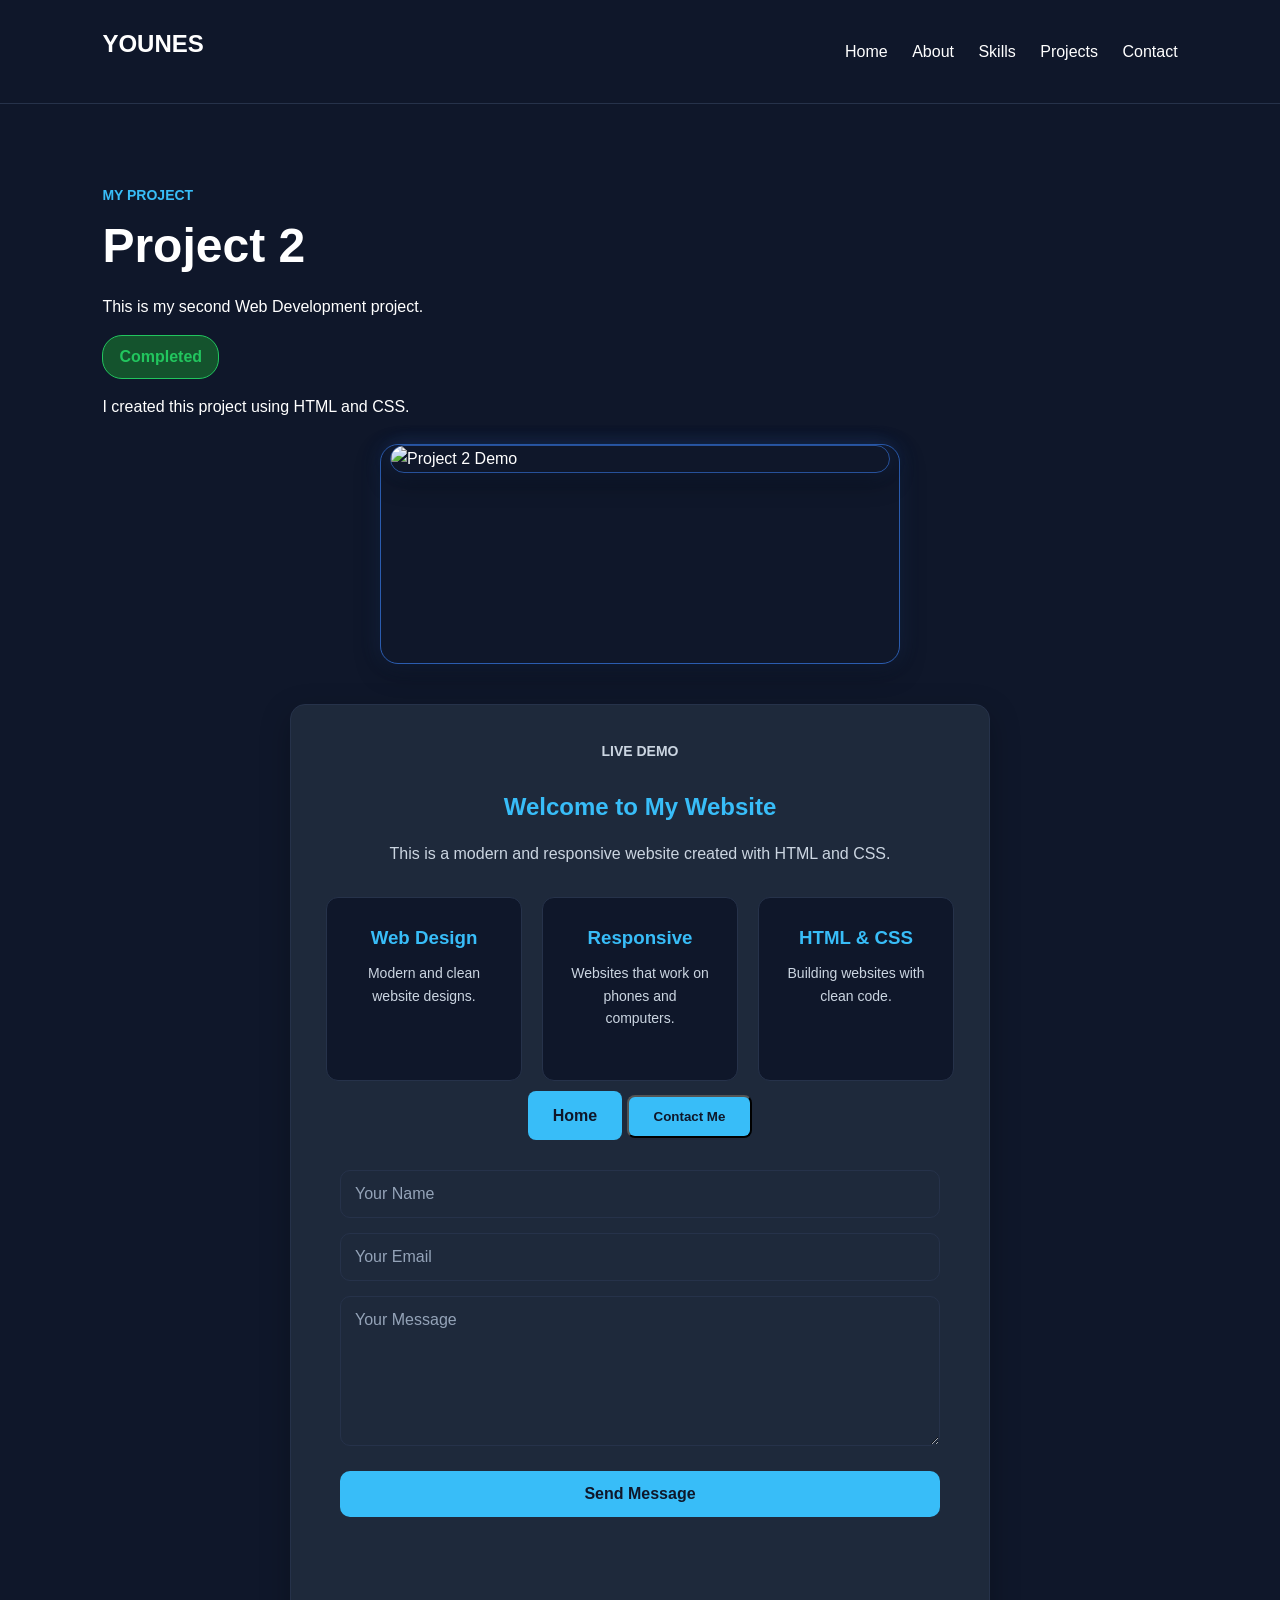
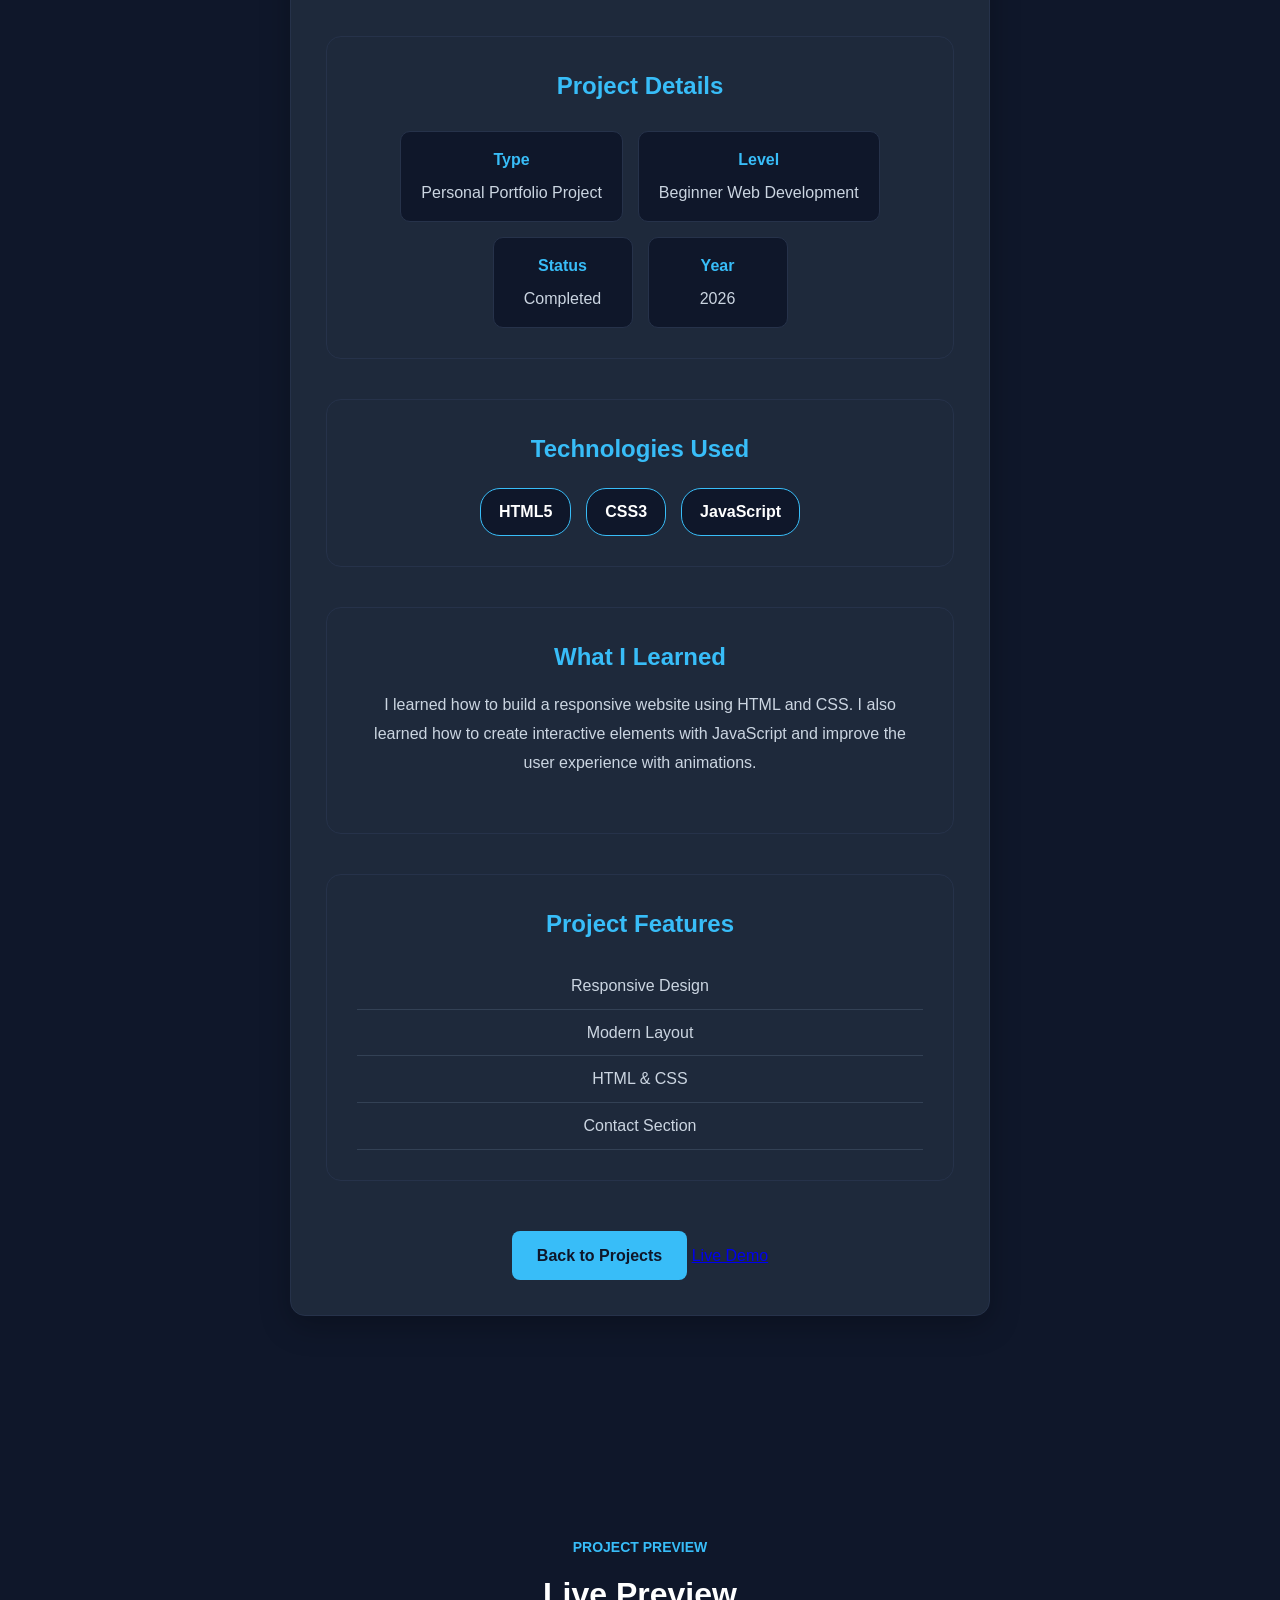
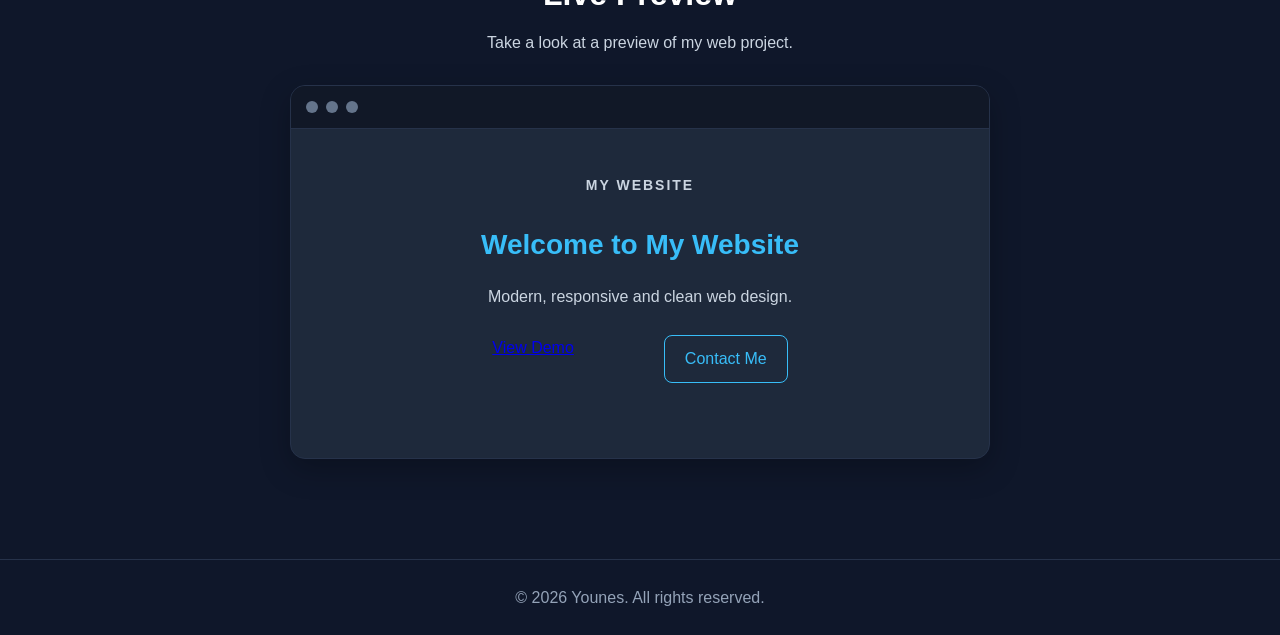
==== project2.html @ 26f0d4c4 "Improve portfolio design" ====
<!DOCTYPE html>
<html lang="en">

<head>

    <meta charset="UTF-8">

    <meta name="viewport" content="width=device-width, initial-scale=1.0">

    <title>Project 2 | Younes</title>

    <link rel="stylesheet" href="style.css">

    <script src="script.js"></script>

</head>

<body>

    <!-- Header -->
    <header>

        <nav>

            <h2>YOUNES</h2>

            <div>

                <a href="index.html">Home</a>

                <a href="index.html#about">About</a>

                <a href="index.html#skills">Skills</a>

                <a href="index.html#projects">Projects</a>

                <a href="index.html#contact">Contact</a>

            </div>

        </nav>

    </header>


    <!-- Project -->
    <section>

        <p class="small-title">MY PROJECT</p>

        <h1>Project 2</h1>

        <p>
            This is my second Web Development project.
        </p>
<div class="project-status">
  <span>Completed</span>
</div>
        <p>
            I created this project using HTML and CSS.
        </p>


        <!-- Project Image -->
        <div class="project-image">

<img src="images/project2.png" alt="Project 2 Demo" class="project-demo-image">

        </div>


        <!-- Live Demo -->
        <div class="demo-box" id="demo">

            <p class="small-title">LIVE DEMO</p>

            <h2>Welcome to My Website</h2>

            <p>
                This is a modern and responsive website
                created with HTML and CSS.
            </p>


            <!-- Demo Cards -->
            <div class="demo-cards">

                <div class="demo-card">

                    <h3>Web Design</h3>

                    <p>
                        Modern and clean website designs.
                    </p>

                </div>


                <div class="demo-card">

                    <h3>Responsive</h3>

                    <p>
                        Websites that work on phones and computers.
                    </p>

                </div>


                <div class="demo-card">

                    <h3>HTML & CSS</h3>

                    <p>
                        Building websites with clean code.
                    </p>

                </div>

            </div>


            <!-- Demo Buttons -->
            <div class="demo-buttons">

                <a href="index.html" class="btn">
                    Home
                </a>
<button type="button" onclick="showMessage()" class="btn">                   Contact Me
                </button>
     </div>
<form id="contact-form" class="demo-form">

    <input type="text" id="name" placeholder="Your Name" required>

    <input type="email" id="email" placeholder="Your Email" required>

    <textarea id="message" placeholder="Your Message" rows="5" required></textarea>

        
<button type="submit" class="btn">
        Send Message
    </button>
<p id="success-message"></p>
</form>
<!-- Project Details -->
<div class="project-details">

    <h2>Project Details</h2>

    <div class="details-list">

        <div>
            <strong>Type</strong>
            <span>Personal Portfolio Project</span>
        </div>

        <div>
            <strong>Level</strong>
            <span>Beginner Web Development</span>
        </div>

        <div>
            <strong>Status</strong>
            <span>Completed</span>
        </div>

        <div>
            <strong>Year</strong>
            <span>2026</span>
        </div>

    </div>

</div>
        <!-- Features -->
<div class="technologies">

    <h2>Technologies Used</h2>

    <div class="tech-list">

        <span>HTML5</span>
        <span>CSS3</span>
        <span>JavaScript</span>

    </div>

</div>
<div class="learned">

    <h2>What I Learned</h2>

    <p>
        I learned how to build a responsive website using HTML and CSS.
        I also learned how to create interactive elements with JavaScript
        and improve the user experience with animations.
    </p>

</div>
        <div class="features">

            <h2>Project Features</h2>

            <ul>

                <li>Responsive Design</li>

                <li>Modern Layout</li>

                <li>HTML & CSS</li>

                <li>Contact Section</li>

            </ul>

        </div>


        <!-- Project Buttons -->

        <a href="index.html#projects" class="btn">
            Back to Projects
        </a>

        <a href="#demo" class="project-btn">
            Live Demo
        </a>

    </section>
<!-- Project Preview -->
<section class="project-preview">

    <p class="small-title">PROJECT PREVIEW</p>

    <h2>Live Preview</h2>

    <p>
        Take a look at a preview of my web project.
    </p>

    <div class="preview-box">

        <div class="preview-header">
            <span></span>
            <span></span>
            <span></span>
        </div>
<div class="preview-content">

    <p class="preview-title">
        MY WEBSITE
    </p>

    <h3>Welcome to My Website</h3>

    <p>
        Modern, responsive and clean web design.
    </p>

   <div class="preview-buttons">

    <a href="#demo" class="project-btn" style="margin-right: 25px;">
        View Demo
    </a>

    <a href="#contact-form" class="preview-contact">
        Contact Me
    </a>

</div>
</div>
    </div>

</section>
    <!-- Footer -->
    <footer>

        <p>
            © 2026 Younes. All rights reserved.
        </p>

    </footer>

</body>

</html>
---- style.css ----
/* =========================
   GENERAL
========================= */

* {
    box-sizing: border-box;
    margin: 0;
    padding: 0;
}

html {
    scroll-behavior: smooth;
}

body {
    font-family: Arial, sans-serif;
    background: #0f172a;
    color: white;
    line-height: 1.6;
}

section {
    padding: 80px 8%;
}
.hero {
    text-align: center;
    padding: 120px 8%;
}

.hero-description {
    font-size: 20px;
    color: #38bdf8;
    margin: 15px 0;
    font-weight: bold;
}

/* =========================
   NAVBAR
========================= */

header {
    padding: 25px 8%;
    border-bottom: 1px solid #26324a;
}

nav {
    display: flex;
    justify-content: space-between;
    align-items: center;
}

nav a {
    color: white;
    text-decoration: none;
    margin-left: 20px;
}

nav a:hover {
    color: #38bdf8;
}


/* =========================
   TITLES
========================= */

.small-title {
    color: #38bdf8;
    font-size: 14px;
    font-weight: bold;
    margin-bottom: 10px;
    text-transform: uppercase;
}

h1 {
    font-size: 48px;
    margin-bottom: 20px;
    line-height: 1.2;
}

h2 {
    margin-bottom: 15px;
}


/* =========================
   BUTTON
========================= */

.btn {
    display: inline-block;
    padding: 12px 25px;
    background: #38bdf8;
    color: #0f172a;
    text-decoration: none;
    border-radius: 8px;
    font-weight: bold;
    margin-top: 10px;
}

.btn:hover {
    opacity: 0.8;
}
/* =========================
   PROJECT IMAGE
========================= */
.project-image {
    width: 100%;
    max-width: 520px;
    height: 220px;
    display: block;
    margin: 25px auto;

    object-fit: cover;
    object-position: center;

    border-radius: 18px !important;

    border: 1px solid rgba(59, 130, 246, 0.65);

    box-shadow:
        0 8px 25px rgba(0, 0, 0, 0.35),
        0 0 20px rgba(59, 130, 246, 0.18);

    transition:
        transform 0.3s ease,
        box-shadow 0.3s ease,
        border-color 0.3s ease;
}
.project-image:hover {
    transform: translateY(-4px);

    border-color: rgba(96, 165, 250, 0.9);

    box-shadow:
        0 12px 30px rgba(0, 0, 0, 0.4),
        0 0 28px rgba(59, 130, 246, 0.3);
}


/* =========================
   PROJECT DEMO IMAGE
========================= */

.project-demo-image {
    width: 100%;
    max-width: 500px;
    height: auto;
    display: block;
    margin: 0 auto;

    border-radius: 18px;

    border: 1px solid rgba(59, 130, 246, 0.55);

    box-shadow:
        0 8px 25px rgba(0, 0, 0, 0.35),
        0 0 18px rgba(59, 130, 246, 0.15);

    transition:
        transform 0.3s ease,
        box-shadow 0.3s ease,
        border-color 0.3s ease;
}

.project-demo-image:hover {
    transform: translateY(-4px);

    border-color: rgba(96, 165, 250, 0.9);

    box-shadow:
        0 12px 30px rgba(0, 0, 0, 0.4),
        0 0 25px rgba(59, 130, 246, 0.3);
}
/*=========================
   PROJECT DEMO
========================= */
.demo-box {
    margin: 40px auto;
    padding: 35px;
    max-width: 700px;
    background: #1e293b;
    border: 1px solid #26324a;
    border-radius: 15px;
    text-align: center;
    box-shadow: 0 10px 30px rgba(0, 0, 0, 0.25);
    transition: transform 0.3s ease;
}

.demo-box:hover {
    transform: translateY(-5px);
}

.demo-box h2 {
    margin-bottom: 15px;
    color: #38bdf8;
}

.demo-box p {
    margin-bottom: 25px;
    color: #cbd5e1;
}


/* =========================
   PROJECT FEATURES
========================= */


.features {
    margin: 40px auto;
    padding: 30px;
    max-width: 700px;
    background: #1e293b;
    border: 1px solid #26324a;
    border-radius: 15px;
}

.features h2 {
    color: #38bdf8;
    margin-bottom: 20px;
}

.features ul {
    list-style: none;
    padding: 0;
}

.features li {
    padding: 10px 0;
    border-bottom: 1px solid #334155;
    color: #cbd5e1;
}


/* =========================
   FOOTER
========================= */

footer {
    padding: 30px 8%;
    text-align: center;
    border-top: 1px solid #26324a;
    color: #94a3b8;
}


/* =========================
   MOBILE
========================= */

@media (max-width: 700px) {

    nav {
        flex-direction: column;
        gap: 15px;
    }

    nav a {
        margin-left: 10px;
        margin-right: 10px;
    }

    h1 {
        font-size: 32px;
    }

    section {
        padding: 60px 20px;
    }

    .demo-box,
    .features {
        padding: 25px;
    }

}
.project-info {
    max-width: 700px;
    margin: 30px auto;
    padding: 25px;
    background: #1e293b;
    border: 1px solid #26324a;
    border-radius: 15px;
    text-align: left;
}

.project-info h2 {
    color: #38bdf8;
    margin-bottom: 20px;
}

.project-info p {
    color: #cbd5e1;
    margin: 10px 0;
}
.demo-cards {
    display: flex;
    gap: 20px;
    justify-content: center;
    flex-wrap: wrap;
    margin-top: 30px;
}

.demo-card {
    flex: 1;
    min-width: 180px;
    padding: 25px;
    background: #0f172a;
    border: 1px solid #26324a;
    border-radius: 12px;
}

.demo-card h3 {
    color: #38bdf8;
    margin-bottom: 10px;
}

.demo-card p {
    color: #cbd5e1;
    font-size: 14px;
}
.demo-card {
    transition: transform 0.3s ease, border-color 0.3s ease;
}

.demo-card:hover {
    transform: translateY(-8px);
    border-color: #38bdf8;
}
.demo-form {
    max-width: 600px;
    margin: 30px auto 0;
    display: flex;
    flex-direction: column;
    gap: 15px;
}

.demo-form input,
.demo-form textarea {
    width: 100%;
    padding: 12px;
    border: 1px solid #26324a;
    border-radius: 8px;
    background: #0f172a;
    color: white;
    font-family: inherit;
    box-sizing: border-box;
}

.demo-form textarea {
    resize: vertical;
}

.demo-form input:focus,
.demo-form textarea:focus {
    outline: none;
    border-color: #38bdf8;
}

.demo-form input::placeholder,
.demo-form textarea::placeholder {
    color: #94a3b8;
}
/* Contact Form */

#contact-form {
    max-width: 600px;
    margin: 30px auto;
    display: flex;
    flex-direction: column;
    gap: 15px;
}

#contact-form input,
#contact-form textarea {
    width: 100%;
    padding: 14px;
    border: 1px solid #26324a;
    border-radius: 10px;
    background: #1e293b;
    color: white;
    font-size: 16px;
    box-sizing: border-box;
    outline: none;
}

#contact-form input:focus,
#contact-form textarea:focus {
    border-color: #38bdf8;
}

#contact-form textarea {
    min-height: 150px;
    resize: vertical;
}

#contact-form button {
    padding: 14px;
    border: none;
    border-radius: 10px;
    background: #38bdf8;
    color: #0f172a;
    font-size: 16px;
    font-weight: bold;
    cursor: pointer;
}

#contact-form button:hover {
    opacity: 0.8;

}
#success-message {
    margin-top: 15px;
    padding: 12px;
    text-align: center;
    color: #22c55e;
    font-weight: bold;
}
/* =========================
   PROJECT ANIMATION
========================= */

.demo-card {
    transition: transform 0.3s ease, box-shadow 0.3s ease;
}

.demo-card:hover {
    transform: translateY(-8px);
    box-shadow: 0 10px 25px rgba(0, 0, 0, 0.3);
}

.project-btn,
.btn {
    transition: transform 0.3s ease, opacity 0.3s ease;
}

.project-btn:hover,
.btn:hover {
    transform: translateY(-3px);
}
/* =========================
   PAGE ANIMATION
========================= */

section {
    animation: fadeIn 1s ease;
}

@keyframes fadeIn {
    from {
        opacity: 0;
        transform: translateY(20px);
    }

    to {
        opacity: 1;
        transform: translateY(0);
    }
}
/* =========================
   PROJECT DETAILS
========================= */

.project-details {
    margin: 40px auto;
    padding: 30px;
    max-width: 700px;
    background: #1e293b;
    border: 1px solid #26324a;
    border-radius: 15px;
    text-align: center;
}

.project-details h2 {
    color: #38bdf8;
    margin-bottom: 25px;
}

.details-list {
    display: flex;
    justify-content: center;
    gap: 15px;
    flex-wrap: wrap;
}

.details-list div {
    padding: 15px 20px;
    background: #0f172a;
    border: 1px solid #26324a;
    border-radius: 10px;
    min-width: 140px;
}

.details-list strong {
    display: block;
    color: #38bdf8;
    margin-bottom: 8px;
}

.details-list span {
    color: #cbd5e1;
}
/* =========================
   
TECHNOLOGIES
========================= */

.technologies {
    margin: 40px auto;
    padding: 30px;
    max-width: 700px;
    background: #1e293b;
    border: 1px solid #26324a;
    border-radius: 15px;
    text-align: center;
}

.technologies h2 {
    color: #38bdf8;
    margin-bottom: 20px;
}

.tech-list {
    display: flex;
    justify-content: center;
    gap: 15px;
    flex-wrap: wrap;
}

.tech-list span {
    padding: 10px 18px;
    background: #0f172a;
    border: 1px solid #38bdf8;
    border-radius: 20px;
    color: white;
    font-weight: bold;
}
/* =========================
   WHAT I LEARNED
========================= */

.learned {
    margin: 40px auto;
    padding: 30px;
    max-width: 700px;
    background: #1e293b;
    border: 1px solid #26324a;
    border-radius: 15px;
    text-align: center;
}

.learned h2 {
    color: #38bdf8;
    margin-bottom: 15px;
}

.learned p {
    color: #cbd5e1;
    line-height: 1.8;
}
/* =========================
   PROJECT STATUS
========================= */

.project-status {
    display: inline-block;
    margin: 15px 0;
    padding: 8px 16px;
    background: #14532d;
    border: 1px solid #22c55e;
    border-radius: 20px;
    color: #22c55e;
    font-weight: bold;

}
/* =========================
   PROJECT PREVIEW
========================= */

.project-preview {
    max-width: 800px;
    margin: 60px auto;
    padding: 40px 20px;
    text-align: center;
}

.project-preview h2 {
    font-size: 32px;
    margin-bottom: 10px;
}

.project-preview > p:not(.small-title) {
    color: #cbd5e1;
    margin-bottom: 30px;
}

.preview-box {
    max-width: 700px;
    margin: 0 auto;
    background: #1e293b;
    border: 1px solid #26324a;
    border-radius: 15px;
    overflow: hidden;
    box-shadow: 0 10px 30px rgba(0, 0, 0, 0.25);
}

.preview-header {
    display: flex;
    gap: 8px;
    padding: 15px;
    background: #111827;
    border-bottom: 1px solid #26324a;
}

.preview-header span {
    width: 12px;
    height: 12px;
    border-radius: 50%;
    background: #64748b;
}

.preview-content {
    padding: 45px 25px;
}

.preview-content h3 {
    color: #38bdf8;
    font-size: 25px;
    margin-bottom: 15px;
}

.preview-content p {

    color: #cbd5e1;
    line-height: 1.7;
    margin-bottom: 25px;
}
.preview-title {
    color: #38bdf8;
    font-size: 14px;
    font-weight: bold;
    letter-spacing: 2px;
    margin-bottom: 10px;
}
.preview-title {
    color: #38bdf8;
    font-size: 14px;
    font-weight: bold;
    letter-spacing: 2px;
    margin-bottom: 10px;
}

.preview-content h3 {
    font-size: 28px;
    margin-bottom: 15px;
}

.preview-content p {
    max-width: 550px;
    margin-left: auto;
    margin-right: auto;
}

.preview-buttons {
    display: flex;
    justify-content: center;
    gap: 50px;
    margin-top: 25px;
    flex-wrap: wrap;
}
.preview-buttons a {
    margin: 0 15px;
}
.preview-contact {
    display: inline-block;
    padding: 10px 20px;
    border: 1px solid #38bdf8;
    border-radius: 8px;
    color: #38bdf8;
    text-decoration: none;
    transition: 0.3s;
}

.preview-contact:hover {
    background: #38bdf8;
    color: #0f172a;
}

html {
    scroll-behavior: smooth;
}
.preview-buttons {
    margin-bottom: 30px;
}

footer {
    margin-top: 50px;
    padding: 25px 20px;
    text-align: center;
    border-top: 1px solid #26324a;
}

footer p {
    color: #94a3b8;
    margin: 0;
}

/* =========================
   PROJECT 1
========================= */

.back-btn {
    display: inline-block;
    margin-top: 25px;
    padding: 12px 22px;
    background: #38bdf8;
    color: #0f172a;
    text-decoration: none;
    border-radius: 8px;
    font-weight: bold;
}

.back-btn:hover {
    opacity: 0.8;
}
/* Hero Buttons */

.secondary-button {
    display: inline-block;
    margin-left: 10px;
    margin-top: 15px;
    padding: 10px 20px;
    border: 2px solid #38bdf8;
    background: transparent;
    color: #38bdf8;
    text-decoration: none;
    border-radius: 8px;
}

.secondary-button:hover {
    background: #38bdf8;
    color: #0f172a;
}
/* Mobile Hero */
@media (max-width: 600px) {

    .hero {
        padding: 90px 20px;
    }

    h1 {
        font-size: 38px;
    }

    .hero-description {
        font-size: 18px;
    }

    .secondary-button {
        margin-left: 0;
    }
}
/* About Section */

#about {
    text-align: center;
}

#about p {
    max-width: 750px;
    margin: 0 auto;
    color: #cbd5e1;
    font-size: 18px;
    line-height: 1.8;
}
/* Skills Section */

#skills {
    text-align: center;
}

.skills {
    display: flex;
    justify-content: center;
    gap: 20px;
    flex-wrap: wrap;
    margin-top: 30px;
}

.skill {
    background: #1e293b;
    border: 1px solid #26324a;
    padding: 25px 35px;
    border-radius: 12px;
    font-size: 18px;
    font-weight: bold;
    transition: 0.3s;
}

.skill:hover {
    transform: translateY(-5px);
    border-color: #38bdf8;
    color: #38bdf8;
}

/* =========================
   PROJECT CARDS - BLACK & NEON GREEN
========================= */

.projects {
    display: grid;
    grid-template-columns: repeat(auto-fit, minmax(280px, 1fr));
    gap: 28px;
    max-width: 1000px;
    margin: 35px auto 0;
}

.project-card {
    position: relative;
    overflow: hidden;
    background: linear-gradient(145deg, #101b16, #080d0a);
    border: 1px solid rgba(57, 255, 136, 0.25);
    padding: 30px;
    border-radius: 20px;
    text-align: center;
    box-shadow: 0 10px 30px rgba(0, 0, 0, 0.35);
    transition: transform 0.35s ease,
                box-shadow 0.35s ease,
                border-color 0.35s ease;
}

.project-card:hover {
    transform: translateY(-8px);
    border-color: #39ff88;
    box-shadow: 0 12px 35px rgba(57, 255, 136, 0.16);
}

.project-card h3 {
    color: #39ff88;
    margin: 20px 0 12px;
    font-size: 22px;
    min-height: 52px;
}

.project-card p {
    color: #cbd5e1;
    margin: 0 0 20px;
    line-height: 1.7;
    min-height: 82px;
}

/* Tech Stack */
.tech-stack {
    display: flex;
    justify-content: center;
    gap: 10px;
    margin: 15px 0 20px;
}

.tech-stack span {
    padding: 6px 12px;
    border: 1px solid #38bdf8;
    border-radius: 20px;
    color: #38bdf8;
    font-size: 13px;
    font-weight: bold;
    background: rgba(56, 189, 248, 0.08);
}

/* Project Images */
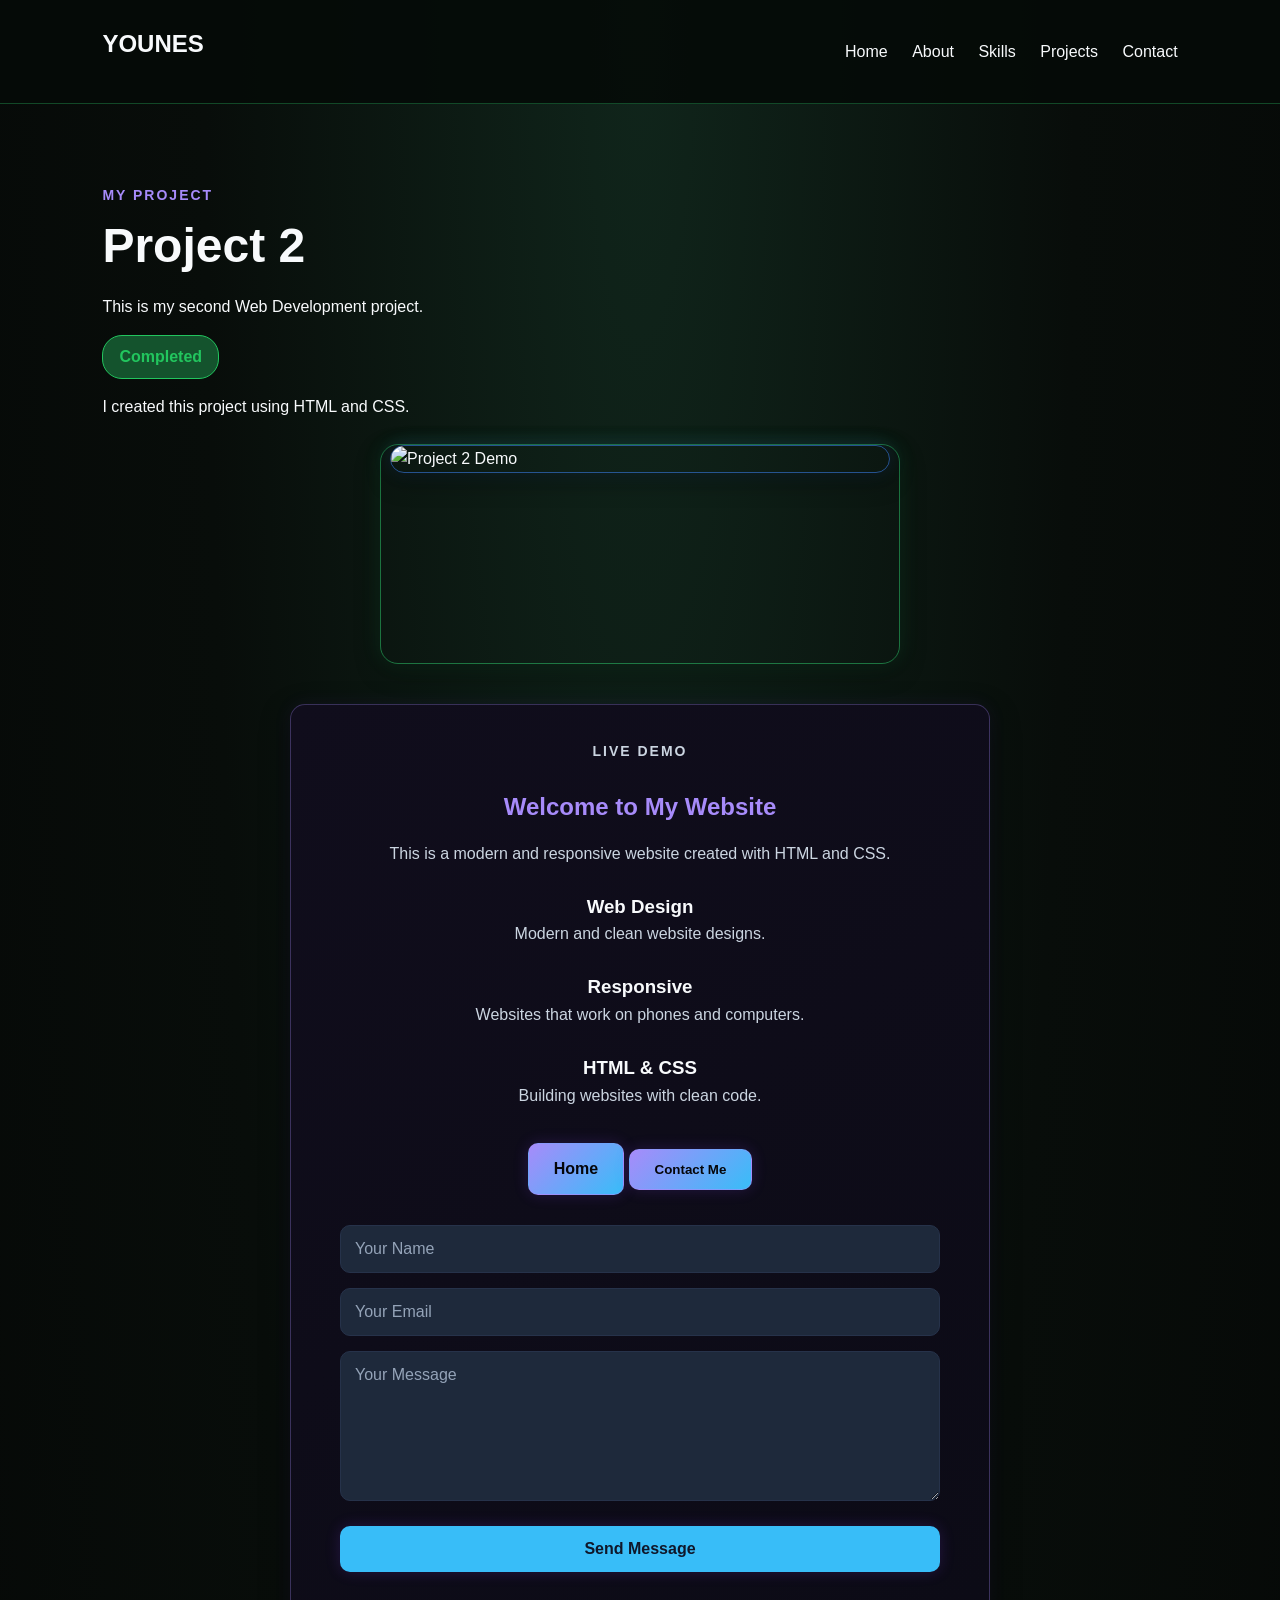
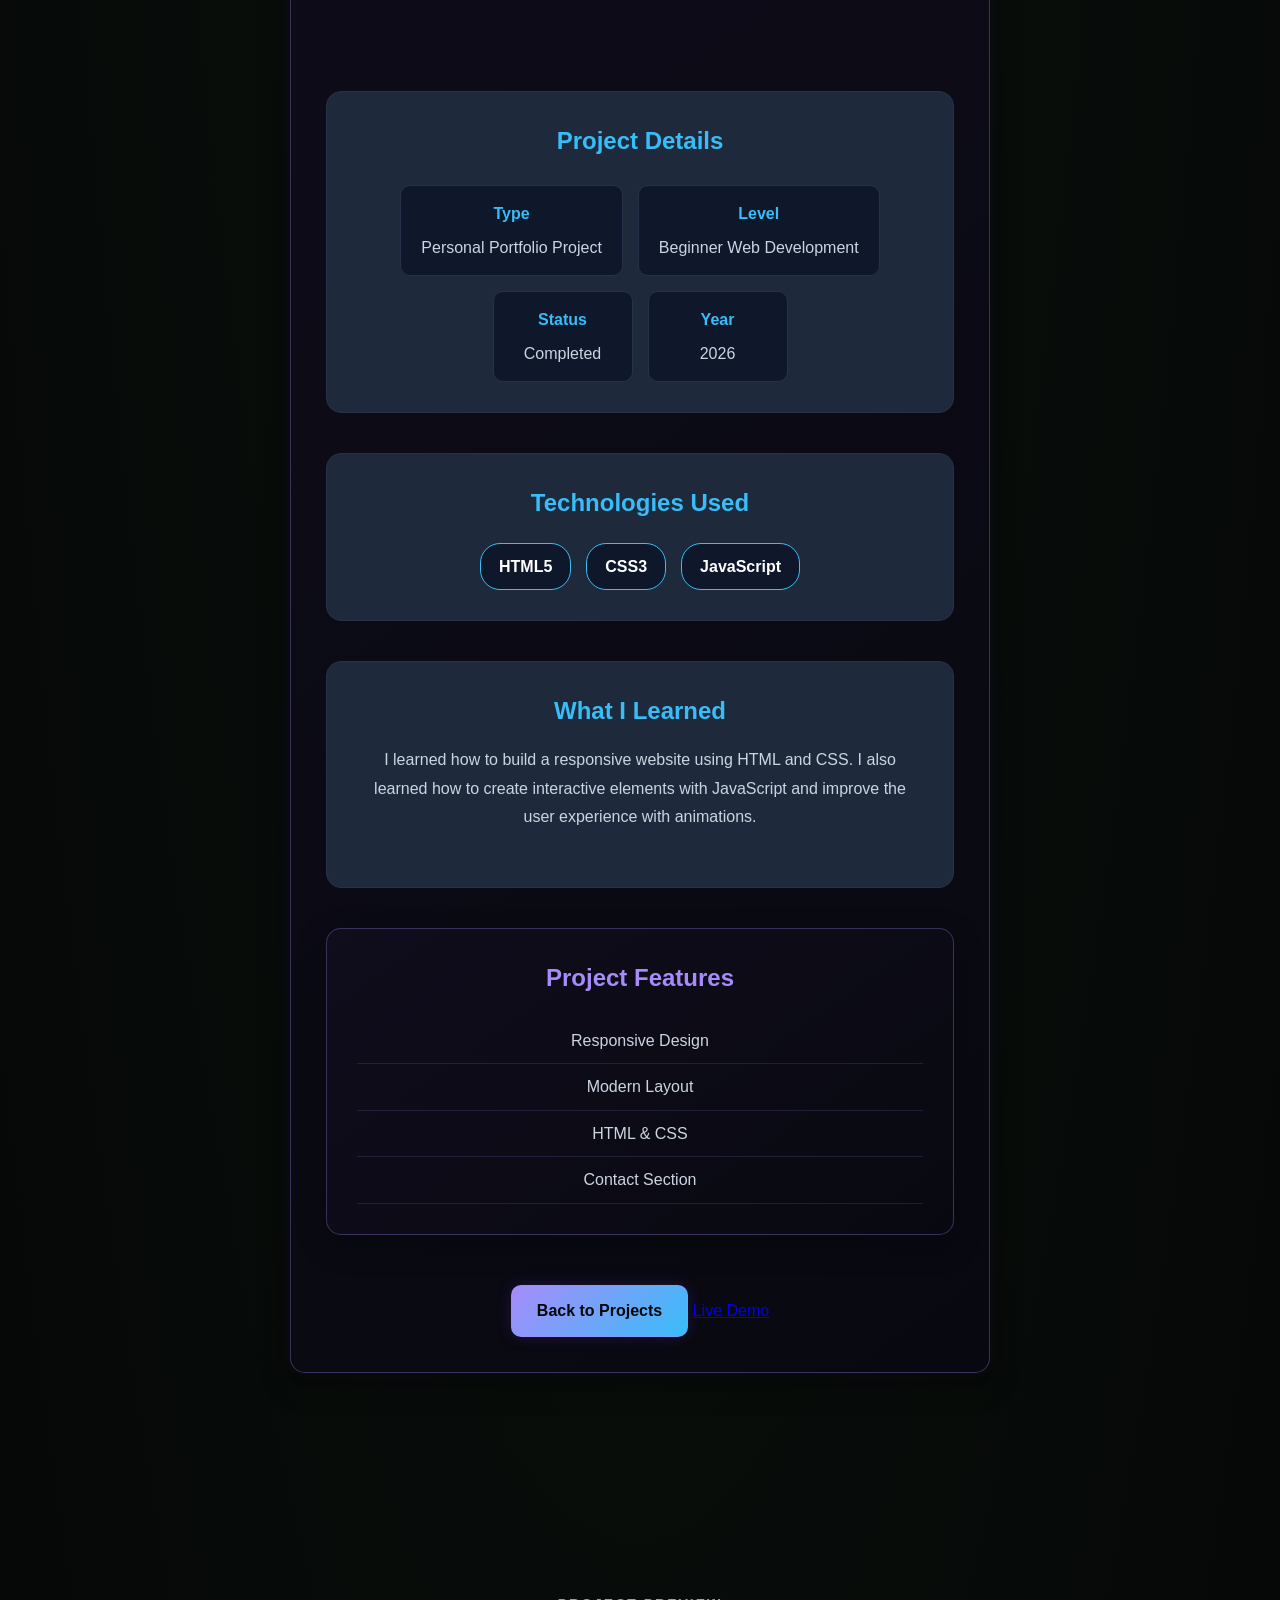
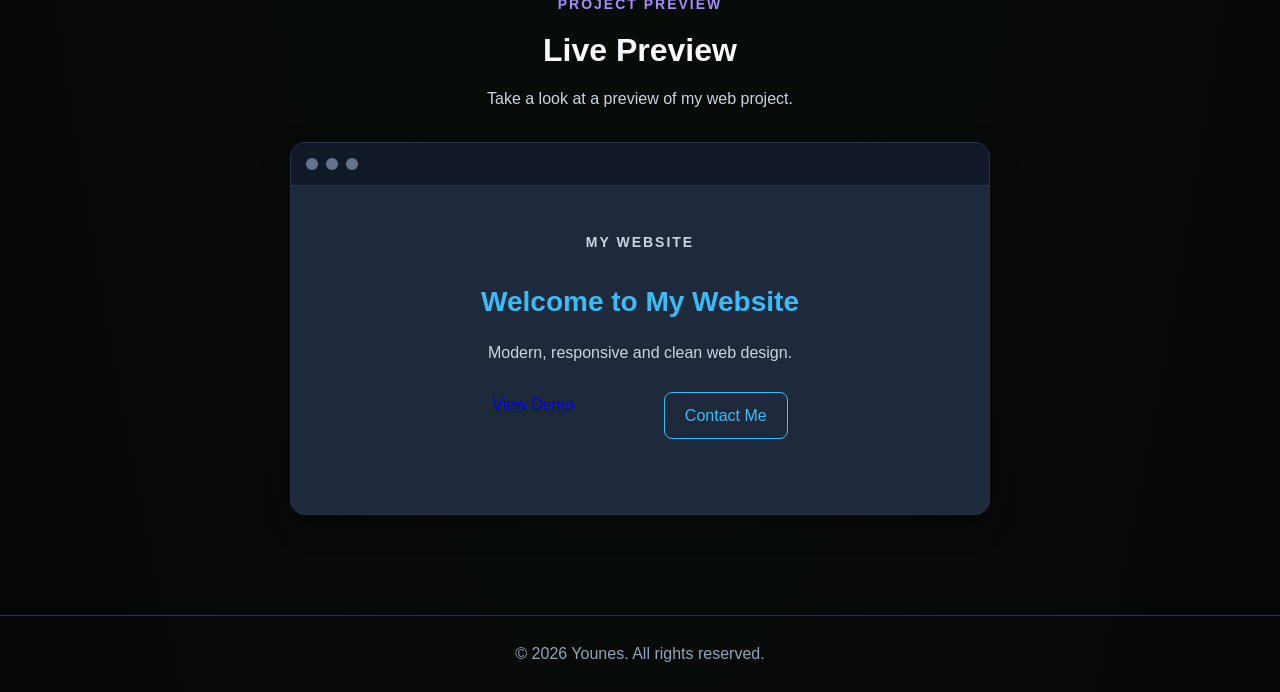
==== commit 9c744913: "Improve portfolio design" ====
--- a/project2.html
+++ b/project2.html
@@ -9,7 +9,7 @@
 
     <title>Project 2 | Younes</title>
 
-    <link rel="stylesheet" href="style.css">
+    <link rel="stylesheet" href="style.css?v=3">
 
     <script src="script.js"></script>
 
--- a/style.css
+++ b/style.css
@@ -1,76 +1,88 @@
-
-/* =========================
-   GENERAL
+/* =========================
+GENERAL
 ========================= */
 
 * {
-    box-sizing: border-box;
-    margin: 0;
-    padding: 0;
-}
+  box-sizing: border-box;
+  margin: 0;
+  padding: 0;
+  }
 
 html {
-    scroll-behavior: smooth;
+scroll-behavior: smooth;
 }
 
 body {
-    font-family: Arial, sans-serif;
-    background: #0f172a;
-    color: white;
-    line-height: 1.6;
+font-family: Arial, sans-serif;
+background: radial-gradient(
+ellipse at top,
+#10251b 0%,
+#080d0a 48%,
+#050706 100%
+);
+color: #f8fafc;
+line-height: 1.6;
 }
 
 section {
-    padding: 80px 8%;
-}
+padding: 80px 8%;
+}
+
 .hero {
-    text-align: center;
-    padding: 120px 8%;
+text-align: center;
+padding: 120px 8%;
+background: radial-gradient(
+ellipse at center,
+rgba(57, 255, 136, 0.10),
+transparent 70%
+);
 }
 
 .hero-description {
-    font-size: 20px;
-    color: #38bdf8;
-    margin: 15px 0;
-    font-weight: bold;
-}
-
-/* =========================
-   NAVBAR
+font-size: 20px;
+color: #39ff88;
+margin: 15px 0;
+font-weight: bold;
+}
+
+/* =========================
+NAVBAR
 ========================= */
 
 header {
-    padding: 25px 8%;
-    border-bottom: 1px solid #26324a;
+padding: 25px 8%;
+border-bottom: 1px solid rgba(57, 255, 136, 0.25);
+background: rgba(5, 10, 7, 0.90);
 }
 
 nav {
-    display: flex;
-    justify-content: space-between;
-    align-items: center;
+display: flex;
+justify-content: space-between;
+align-items: center;
 }
 
 nav a {
-    color: white;
-    text-decoration: none;
-    margin-left: 20px;
+color: #f8fafc;
+text-decoration: none;
+margin-left: 20px;
+transition: color 0.3s ease;
 }
 
 nav a:hover {
-    color: #38bdf8;
-}
-
-
+color: #39ff88;
+text-shadow: 0 0 12px rgba(57, 255, 136, 0.45);
+}
 /* =========================
    TITLES
 ========================= */
 
 .small-title {
-    color: #38bdf8;
+    color: #a78bfa;
     font-size: 14px;
     font-weight: bold;
     margin-bottom: 10px;
     text-transform: uppercase;
+    letter-spacing: 2px;
 }
 
 h1 {
@@ -83,7 +95,6 @@
     margin-bottom: 15px;
 }
 
-
 /* =========================
    BUTTON
 ========================= */
@@ -91,17 +102,24 @@
 .btn {
     display: inline-block;
     padding: 12px 25px;
-    background: #38bdf8;
-    color: #0f172a;
+    background: linear-gradient(135deg, #a78bfa, #38bdf8);
+    color: #05060a;
     text-decoration: none;
-    border-radius: 8px;
+    border-radius: 10px;
     font-weight: bold;
     margin-top: 10px;
-}
+    border: 1px solid rgba(167, 139, 250, 0.4);
+    box-shadow: 0 0 15px rgba(124, 58, 237, 0.2);
+    transition: 0.3s ease;
+}
+
 
 .btn:hover {
-    opacity: 0.8;
-}
+    transform: translateY(-3px);
+    box-shadow: 0 0 22px rgba(167, 139, 250, 0.45);
+}
+
+
 /* =========================
    PROJECT IMAGE
 ========================= */
@@ -117,12 +135,12 @@
 
     border-radius: 18px !important;
 
-    border: 1px solid rgba(59, 130, 246, 0.65);
+border: 1px solid rgba(57, 255, 136, 0.4);
 
     box-shadow:
         0 8px 25px rgba(0, 0, 0, 0.35),
-        0 0 20px rgba(59, 130, 246, 0.18);
-
+
+0 0 20px rgba(57, 255, 136, 0.12);
     transition:
         transform 0.3s ease,
         box-shadow 0.3s ease,
@@ -180,21 +198,23 @@
     margin: 40px auto;
     padding: 35px;
     max-width: 700px;
-    background: #1e293b;
-    border: 1px solid #26324a;
+    background: linear-gradient(145deg, #100d1c, #080910);
+    border: 1px solid rgba(167, 139, 250, 0.3);
     border-radius: 15px;
     text-align: center;
-    box-shadow: 0 10px 30px rgba(0, 0, 0, 0.25);
-    transition: transform 0.3s ease;
+    box-shadow: 0 10px 30px rgba(0, 0, 0, 0.35),
+                0 0 18px rgba(124, 58, 237, 0.08);
+    transition: transform 0.3s ease, border-color 0.3s ease;
 }
 
 .demo-box:hover {
     transform: translateY(-5px);
+    border-color: rgba(167, 139, 250, 0.65);
 }
 
 .demo-box h2 {
     margin-bottom: 15px;
-    color: #38bdf8;
+    color: #a78bfa;
 }
 
 .demo-box p {
@@ -202,23 +222,22 @@
     color: #cbd5e1;
 }
 
-
 /* =========================
    PROJECT FEATURES
 ========================= */
-
 
 .features {
     margin: 40px auto;
     padding: 30px;
     max-width: 700px;
-    background: #1e293b;
-    border: 1px solid #26324a;
+    background: linear-gradient(145deg, #100d1c, #080910);
+    border: 1px solid rgba(167, 139, 250, 0.3);
     border-radius: 15px;
+    box-shadow: 0 10px 30px rgba(0, 0, 0, 0.25);
 }
 
 .features h2 {
-    color: #38bdf8;
+    color: #a78bfa;
     margin-bottom: 20px;
 }
 
@@ -229,22 +248,9 @@
 
 .features li {
     padding: 10px 0;
-    border-bottom: 1px solid #334155;
+    border-bottom: 1px solid rgba(167, 139, 250, 0.15);
     color: #cbd5e1;
 }
-
-
-/* =========================
-   FOOTER
-========================= */
-
-footer {
-    padding: 30px 8%;
-    text-align: center;
-    border-top: 1px solid #26324a;
-    color: #94a3b8;
-}
-
 
 /* =========================
    MOBILE
@@ -276,58 +282,41 @@
     }
 
 }
+
 .project-info {
     max-width: 700px;
     margin: 30px auto;
     padding: 25px;
-    background: #1e293b;
-    border: 1px solid #26324a;
+    background: linear-gradient(145deg, #100d1c, #080910);
+    border: 1px solid rgba(167, 139, 250, 0.3);
     border-radius: 15px;
     text-align: left;
+    box-shadow: 0 10px 30px rgba(0, 0, 0, 0.25);
 }
 
 .project-info h2 {
-    color: #38bdf8;
+    color: #a78bfa;
     margin-bottom: 20px;
 }
 
+
 .project-info p {
-    color: #cbd5e1;
-    margin: 10px 0;
-}
-.demo-cards {
-    display: flex;
-    gap: 20px;
-    justify-content: center;
-    flex-wrap: wrap;
-    margin-top: 30px;
-}
-
-.demo-card {
-    flex: 1;
-    min-width: 180px;
-    padding: 25px;
-    background: #0f172a;
-    border: 1px solid #26324a;
+    color: #d1d5db;
+    margin: 12px 0;
+    padding: 14px 18px;
+    background: linear-gradient(135deg, #111827, #0b1510);
+    border: 1px solid rgba(34, 197, 94, 0.25);
     border-radius: 12px;
-}
-
-.demo-card h3 {
-    color: #38bdf8;
-    margin-bottom: 10px;
-}
-
-.demo-card p {
-    color: #cbd5e1;
-    font-size: 14px;
-}
-.demo-card {
-    transition: transform 0.3s ease, border-color 0.3s ease;
-}
-
-.demo-card:hover {
-    transform: translateY(-8px);
-    border-color: #38bdf8;
+    transition: all 0.3s ease;
+}
+
+.project-info p:hover {
+    border-color: #22c55e;
+    background: linear-gradient(135deg, #14251b, #0b1510);
+    transform: translateY(-3px);
+    box-shadow: 0 8px 20px rgba(34, 197, 94, 0.12);
+
+
 }
 .demo-form {
     max-width: 600px;
@@ -356,8 +345,7 @@
 .demo-form input:focus,
 .demo-form textarea:focus {
     outline: none;
-    border-color: #38bdf8;
-}
+border-color: #22c55e;}
 
 .demo-form input::placeholder,
 .demo-form textarea::placeholder {
@@ -455,8 +443,7 @@
     }
 
     to {
-        opacity: 1;
-        transform: translateY(0);
+        opacity: 1;       transform: translateY(0);
     }
 }
 /* =========================
@@ -861,13 +848,38 @@
 
 .tech-stack span {
     padding: 6px 12px;
-    border: 1px solid #38bdf8;
+    border: 1px solid rgba(57, 255, 136, 0.45);
     border-radius: 20px;
-    color: #38bdf8;
+    color: #39ff88;
     font-size: 13px;
     font-weight: bold;
-    background: rgba(56, 189, 248, 0.08);
+    background: rgba(57, 255, 136, 0.08);
+    transition: all 0.3s ease;
+}
+
+.tech-stack span:hover {
+    background: rgba(57, 255, 136, 0.16);
+    border-color: #39ff88;
+    box-shadow: 0 0 12px rgba(57, 255, 136, 0.18);
 }
 
 /* Project Images */
-
+.project-card img {
+    width: 100%;
+    max-width: 100%;
+    height: 190px;
+    object-fit: cover;
+    display: block;
+    border-radius: 14px;
+    border: 1px solid rgba(57, 255, 136, 0.3);
+    transition: transform 0.35s ease,
+                border-color 0.35s ease,
+                box-shadow 0.35s ease;
+}
+
+.project-card img:hover {
+    transform: scale(1.03);
+    border-color: #39ff88;
+    box-shadow: 0 0 18px rgba(57, 255, 136, 0.15);
+}
+
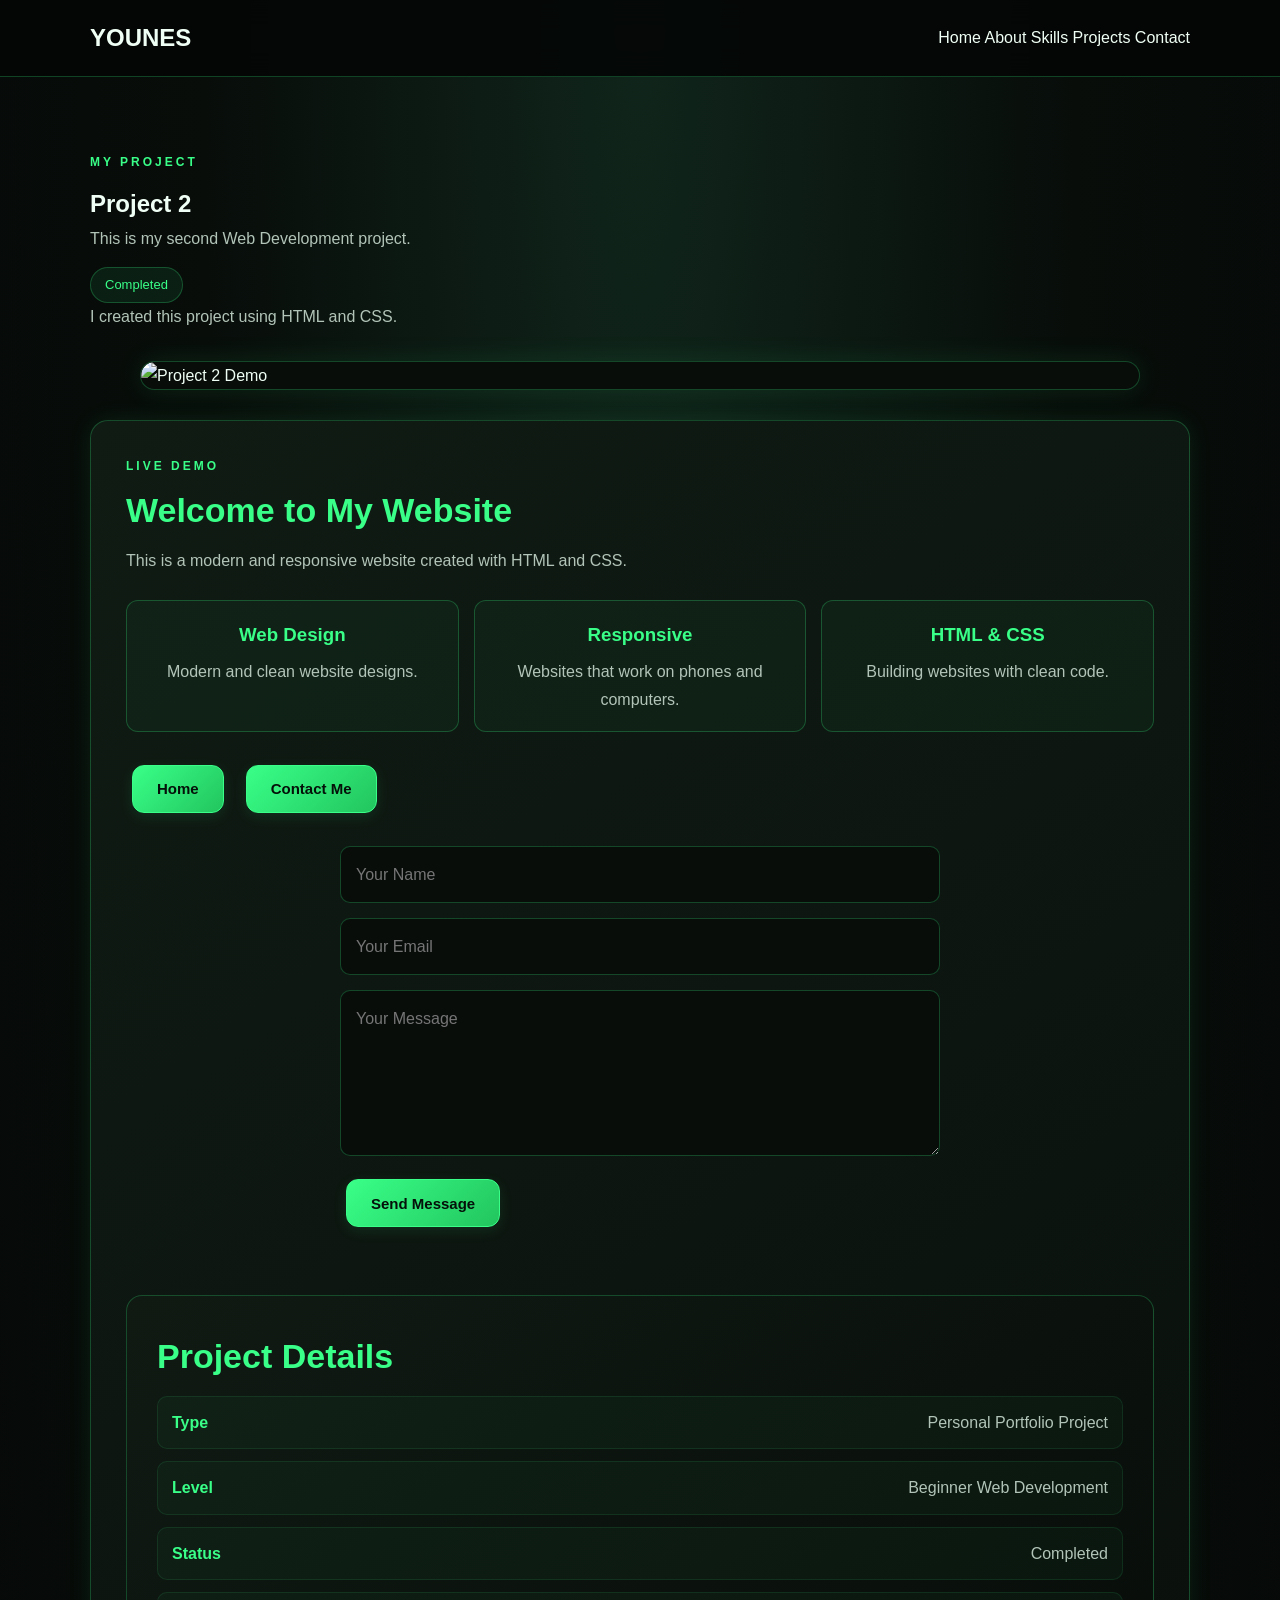
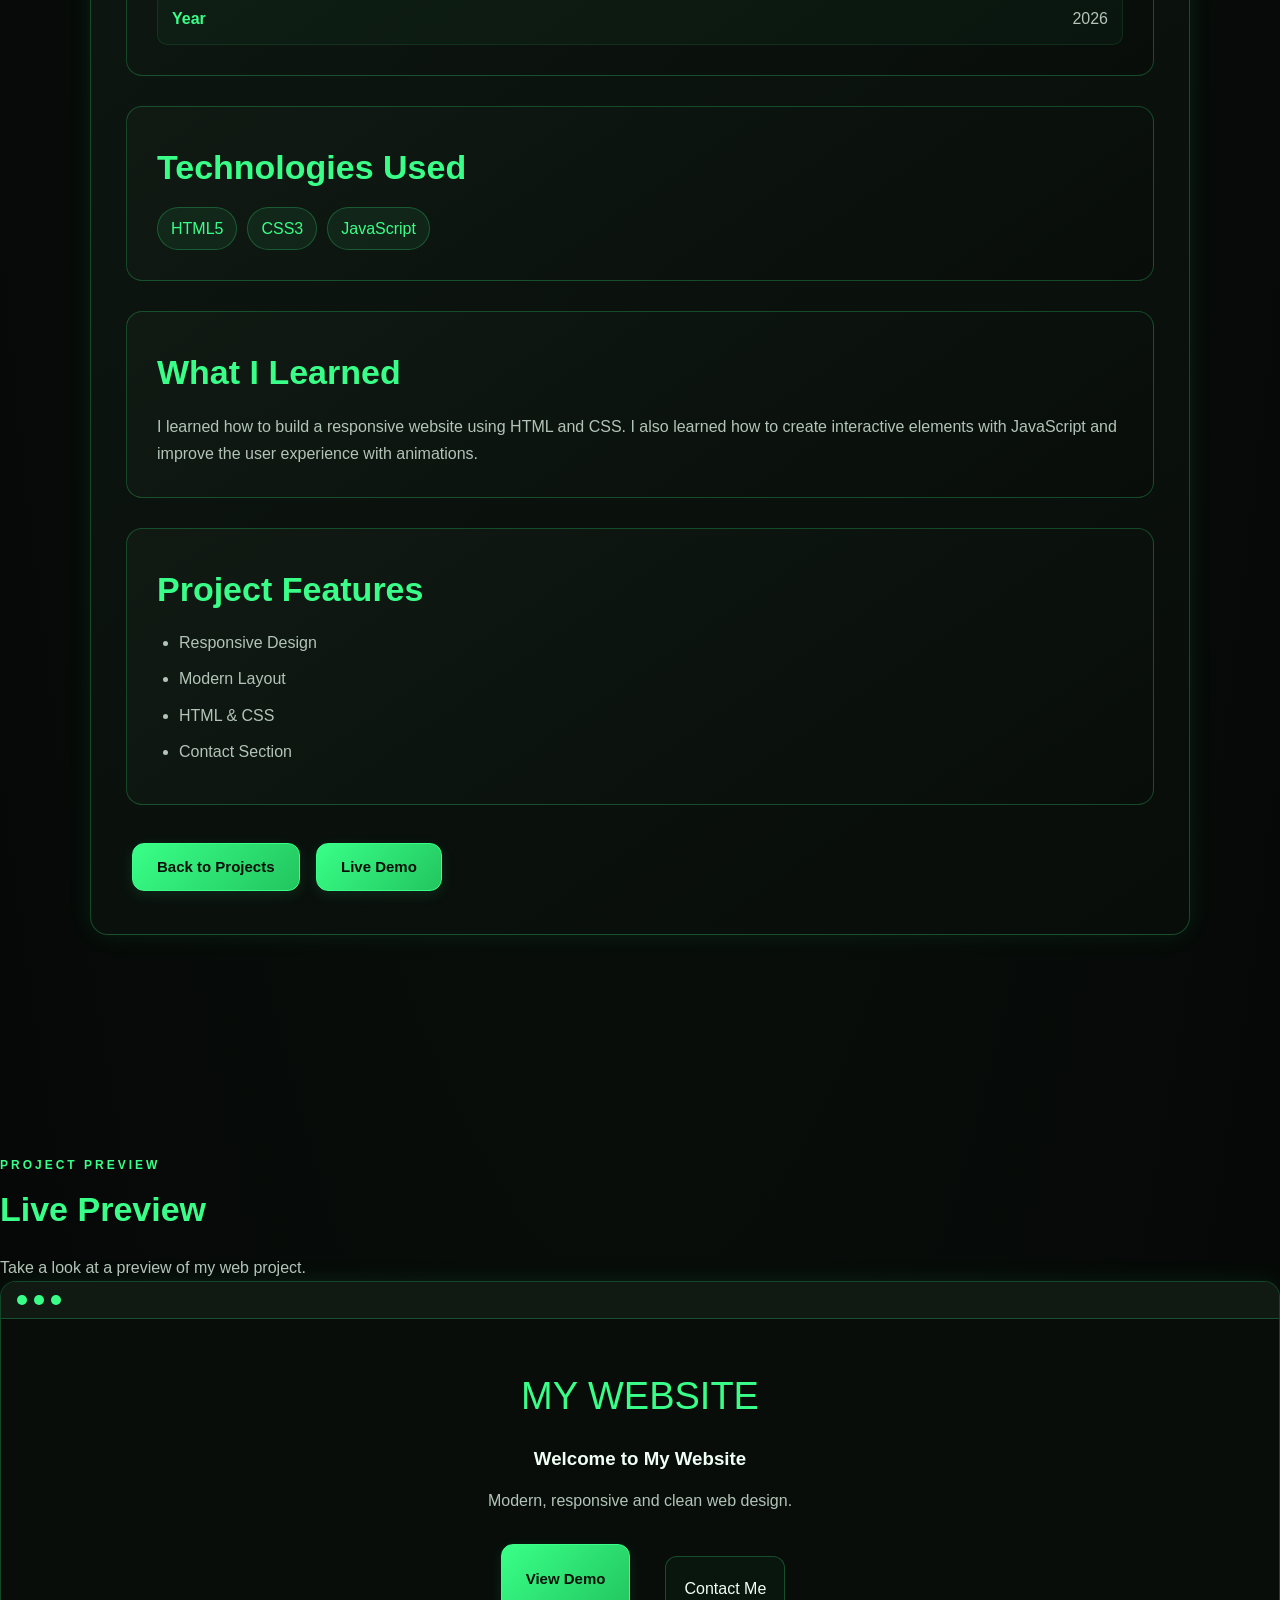
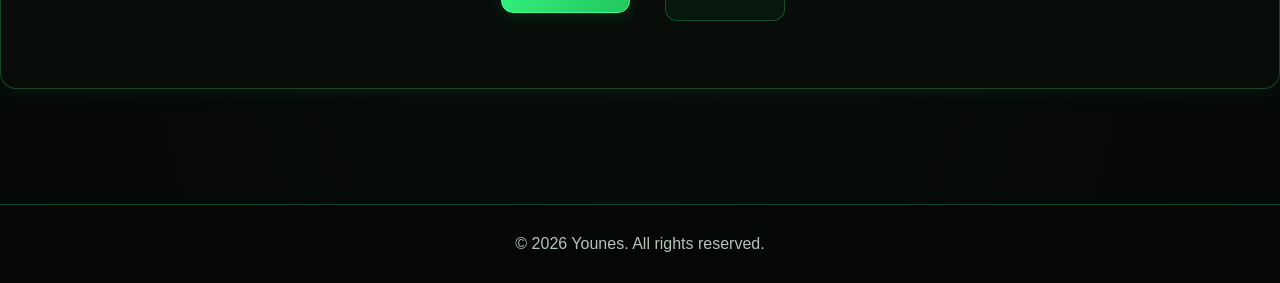
==== commit e237da61: "Update project image and improve design" ====
--- a/project2.html
+++ b/project2.html
@@ -64,7 +64,7 @@
         <!-- Project Image -->
         <div class="project-image">
 
-<img src="images/project2.png" alt="Project 2 Demo" class="project-demo-image">
+<img src="images/project2-new.jpg" alt="Project 2 Demo" class="project-demo-image">
 
         </div>
 
--- a/style.css
+++ b/style.css
@@ -1,885 +1,795 @@
+
 /* =========================
-GENERAL
+   YOUNES PORTFOLIO
+   DARK COSMIC GREEN THEME
 ========================= */
 
+:root {
+    --bg: #050706;
+    --bg-soft: #080d0a;
+    --card: #0d1510;
+    --card-hover: #111d15;
+    --green: #39ff88;
+    --green-dark: #22c55e;
+    --text: #f0fff5;
+    --muted: #b2c4b8;
+    --border: rgba(57, 255, 136, 0.24);
+    --shadow: 0 0 25px rgba(57, 255, 136, 0.09);
+}
+
+/* RESET */
+
 * {
-  box-sizing: border-box;
-  margin: 0;
-  padding: 0;
-  }
+    margin: 0;
+    padding: 0;
+    box-sizing: border-box;
+}
 
 html {
-scroll-behavior: smooth;
+    scroll-behavior: smooth;
+    scroll-padding-top: 90px;
 }
 
 body {
-font-family: Arial, sans-serif;
-background: radial-gradient(
-ellipse at top,
-#10251b 0%,
-#080d0a 48%,
-#050706 100%
-);
-color: #f8fafc;
-line-height: 1.6;
-}
+    min-height: 100vh;
+    font-family: Arial, Helvetica, sans-serif;
+    color: var(--text);
+    background:
+        radial-gradient(
+            ellipse at top,
+            #10251b 0%,
+            #080d0a 48%,
+            #050706 100%
+        );
+    line-height: 1.7;
+    overflow-wrap: break-word;
+}
+
+img {
+    max-width: 100%;
+}
+
+a {
+    color: inherit;
+    text-decoration: none;
+}
+
+button,
+input,
+textarea {
+    font: inherit;
+}
+
+/* HEADER AND NAVIGATION */
+
+header {
+    position: sticky;
+    top: 0;
+    z-index: 1000;
+    background: rgba(5, 7, 6, 0.94);
+    backdrop-filter: blur(14px);
+    border-bottom: 1px solid var(--border);
+}
+
+nav {
+    width: min(1100px, 92%);
+    min-height: 76px;
+    margin: auto;
+    display: flex;
+    align-items: center;
+    justify-content: space-between;
+    gap: 20px;
+}
+
+.logo {
+    color: var(--green);
+    font-size: 25px;
+    font-weight: 900;
+    letter-spacing: 2px;
+    text-shadow: 0 0 15px rgba(57, 255, 136, 0.35);
+}
+
+.nav-links {
+    display: flex;
+    align-items: center;
+    justify-content: center;
+    gap: 23px;
+    flex-wrap: wrap;
+}
+
+.nav-links a {
+    color: var(--muted);
+    font-size: 14px;
+    transition: color 0.25s ease;
+}
+
+.nav-links a:hover {
+    color: var(--green);
+}
+
+/* GENERAL SECTIONS */
 
 section {
-padding: 80px 8%;
-}
+    width: min(1100px, 92%);
+    margin: auto;
+    padding: 75px 0;
+}
+
+section h2 {
+    margin-bottom: 22px;
+    color: var(--green);
+    font-size: clamp(25px, 4vw, 34px);
+    line-height: 1.3;
+}
+
+section p {
+    color: var(--muted);
+}
+
+.small-title {
+    margin-bottom: 12px;
+    color: var(--green);
+    font-size: 12px;
+    font-weight: 800;
+    letter-spacing: 3px;
+    text-transform: uppercase;
+}
+
+/* HERO */
 
 .hero {
-text-align: center;
-padding: 120px 8%;
-background: radial-gradient(
-ellipse at center,
-rgba(57, 255, 136, 0.10),
-transparent 70%
-);
+    width: 100%;
+    max-width: none;
+    min-height: 520px;
+    padding: 110px 4%;
+    display: flex;
+    flex-direction: column;
+    align-items: center;
+    justify-content: center;
+    text-align: center;
+    background:
+        radial-gradient(
+            ellipse at center,
+            rgba(57, 255, 136, 0.10),
+            transparent 65%
+        );
+}
+
+.hero h1 {
+    margin-bottom: 18px;
+    font-size: clamp(34px, 7vw, 65px);
+    line-height: 1.15;
+    font-weight: 900;
+    overflow-wrap: anywhere;
+}
+
+.hero h1 span {
+    color: var(--green);
 }
 
 .hero-description {
-font-size: 20px;
-color: #39ff88;
-margin: 15px 0;
-font-weight: bold;
-}
-
-/* =========================
-NAVBAR
-========================= */
-
-header {
-padding: 25px 8%;
-border-bottom: 1px solid rgba(57, 255, 136, 0.25);
-background: rgba(5, 10, 7, 0.90);
-}
-
-nav {
-display: flex;
-justify-content: space-between;
-align-items: center;
-}
-
-nav a {
-color: #f8fafc;
-text-decoration: none;
-margin-left: 20px;
-transition: color 0.3s ease;
-}
-
-nav a:hover {
-color: #39ff88;
-text-shadow: 0 0 12px rgba(57, 255, 136, 0.45);
-}
-/* =========================
-   TITLES
-========================= */
-
-.small-title {
-    color: #a78bfa;
-    font-size: 14px;
-    font-weight: bold;
-    margin-bottom: 10px;
-    text-transform: uppercase;
-    letter-spacing: 2px;
-}
-
-h1 {
-    font-size: 48px;
-    margin-bottom: 20px;
-    line-height: 1.2;
-}
-
-h2 {
-    margin-bottom: 15px;
-}
-
-/* =========================
-   BUTTON
-========================= */
-
-.btn {
-    display: inline-block;
-    padding: 12px 25px;
-    background: linear-gradient(135deg, #a78bfa, #38bdf8);
-    color: #05060a;
+    max-width: 650px;
+    margin: 0 auto 28px;
+    color: var(--muted);
+    font-size: 17px;
+}
+
+/* BUTTONS - PROFESSIONAL GREEN STYLE */
+.button,
+.secondary-button,
+.btn,
+.back-btn,
+.project-btn {
+    display: inline-flex;
+    align-items: center;
+    justify-content: center;
+    gap: 8px;
+    min-height: 48px;
+    margin: 8px 6px;
+    padding: 12px 24px;
+    border: 1px solid var(--green);
+    border-radius: 12px;
+    font-size: 15px;
+    font-weight: 700;
+    line-height: 1.4;
+    text-align: center;
     text-decoration: none;
-    border-radius: 10px;
-    font-weight: bold;
-    margin-top: 10px;
-    border: 1px solid rgba(167, 139, 250, 0.4);
-    box-shadow: 0 0 15px rgba(124, 58, 237, 0.2);
-    transition: 0.3s ease;
-}
-
-
-.btn:hover {
-    transform: translateY(-3px);
-    box-shadow: 0 0 22px rgba(167, 139, 250, 0.45);
-}
-
-
-/* =========================
-   PROJECT IMAGE
-========================= */
-.project-image {
+    white-space: normal;
+    cursor: pointer;
+    transition: background 0.25s ease,
+                color 0.25s ease,
+                transform 0.25s ease,
+                box-shadow 0.25s ease;
+}
+
+.button,
+.btn,
+.project-btn {
+    color: #041009;
+    background: linear-gradient(135deg, #39ff88, #22c55e);
+    box-shadow: 0 4px 14px rgba(57, 255, 136, 0.10);
+}
+
+.secondary-button,
+.back-btn {
+    color: var(--green);
+    background: rgba(57, 255, 136, 0.04);
+}
+
+.button:hover,
+.secondary-button:hover,
+.btn:hover,
+.back-btn:hover,
+.project-btn:hover {
+    transform: translateY(-2px);
+    box-shadow: 0 8px 24px rgba(57, 255, 136, 0.18);
+}
+
+.button:active,
+.secondary-button:active,
+.btn:active,
+.back-btn:active,
+.project-btn:active {
+    transform: scale(0.98);
+}
+
+.button:focus-visible,
+.secondary-button:focus-visible,
+.btn:focus-visible,
+.back-btn:focus-visible,
+.project-btn:focus-visible {
+    outline: 2px solid var(--green);
+    outline-offset: 4px;
+}
+
+@media (max-width: 480px) {
+    .button,
+    .secondary-button,
+    .btn,
+    .back-btn,
+    .project-btn {
+        min-height: 46px;
+        padding: 11px 16px;
+        margin: 6px 4px;
+        font-size: 14px;
+        border-radius: 10px;
+    }
+}
+/* ABOUT */
+
+#about {
+    text-align: center;
+}
+
+#about p {
+    max-width: 780px;
+    margin: auto;
+    font-size: 16px;
+}
+
+/* SKILLS */
+
+#skills {
+    text-align: center;
+}
+
+.skills {
+    display: grid;
+    grid-template-columns: repeat(auto-fit, minmax(150px, 1fr));
+    gap: 18px;
+}
+
+.skill {
+    padding: 22px 16px;
+    color: var(--text);
+    background: linear-gradient(145deg, #101b14, #080d0a);
+    border: 1px solid var(--border);
+    border-radius: 14px;
+    box-shadow: var(--shadow);
+    transition: transform 0.25s ease, border-color 0.25s ease;
+}
+
+.skill:hover {
+    transform: translateY(-5px);
+    border-color: var(--green);
+}
+
+/* PROJECTS GRID */
+
+#projects {
+    text-align: center;
+}
+
+.projects {
+    display: grid;
+    grid-template-columns: repeat(2, minmax(0, 1fr));
+    gap: 25px;
+    align-items: stretch;
+}
+
+.project-card {
+    min-width: 0;
+    padding: 20px;
+    overflow: hidden;
+    text-align: left;
+    background: linear-gradient(145deg, #101a13, #080d0a);
+    border: 1px solid var(--border);
+    border-radius: 18px;
+    box-shadow: var(--shadow);
+    transition:
+        transform 0.3s ease,
+        border-color 0.3s ease,
+        box-shadow 0.3s ease;
+}
+
+.project-card:hover {
+    transform: translateY(-6px);
+    border-color: var(--green);
+    box-shadow: 0 12px 35px rgba(57, 255, 136, 0.12);
+}
+
+.project-card h3 {
+    margin: 16px 0 8px;
+    color: var(--green);
+    font-size: 22px;
+}
+
+.project-card p {
+    margin-bottom: 14px;
+    color: var(--muted);
+}
+
+/* PROJECT THUMBNAILS ON HOME PAGE */
+
+.project-card img.project-image {
+    display: block;
     width: 100%;
-    max-width: 520px;
-    height: 220px;
-    display: block;
-    margin: 25px auto;
-
+    height: 210px;
+    margin: 0;
     object-fit: cover;
     object-position: center;
-
-    border-radius: 18px !important;
-
-border: 1px solid rgba(57, 255, 136, 0.4);
-
-    box-shadow:
-        0 8px 25px rgba(0, 0, 0, 0.35),
-
-0 0 20px rgba(57, 255, 136, 0.12);
-    transition:
-        transform 0.3s ease,
-        box-shadow 0.3s ease,
-        border-color 0.3s ease;
-}
-.project-image:hover {
-    transform: translateY(-4px);
-
-    border-color: rgba(96, 165, 250, 0.9);
-
-    box-shadow:
-        0 12px 30px rgba(0, 0, 0, 0.4),
-        0 0 28px rgba(59, 130, 246, 0.3);
-}
-
-
-/* =========================
-   PROJECT DEMO IMAGE
-========================= */
-
-.project-demo-image {
-    width: 100%;
-    max-width: 500px;
-    height: auto;
-    display: block;
-    margin: 0 auto;
-
-    border-radius: 18px;
-
-    border: 1px solid rgba(59, 130, 246, 0.55);
-
-    box-shadow:
-        0 8px 25px rgba(0, 0, 0, 0.35),
-        0 0 18px rgba(59, 130, 246, 0.15);
-
-    transition:
-        transform 0.3s ease,
-        box-shadow 0.3s ease,
-        border-color 0.3s ease;
-}
-
-.project-demo-image:hover {
-    transform: translateY(-4px);
-
-    border-color: rgba(96, 165, 250, 0.9);
-
-    box-shadow:
-        0 12px 30px rgba(0, 0, 0, 0.4),
-        0 0 25px rgba(59, 130, 246, 0.3);
-}
-/*=========================
-   PROJECT DEMO
-========================= */
-.demo-box {
-    margin: 40px auto;
-    padding: 35px;
-    max-width: 700px;
-    background: linear-gradient(145deg, #100d1c, #080910);
-    border: 1px solid rgba(167, 139, 250, 0.3);
-    border-radius: 15px;
-    text-align: center;
-    box-shadow: 0 10px 30px rgba(0, 0, 0, 0.35),
-                0 0 18px rgba(124, 58, 237, 0.08);
-    transition: transform 0.3s ease, border-color 0.3s ease;
-}
-
-.demo-box:hover {
-    transform: translateY(-5px);
-    border-color: rgba(167, 139, 250, 0.65);
-}
-
-.demo-box h2 {
-    margin-bottom: 15px;
-    color: #a78bfa;
-}
-
-.demo-box p {
-    margin-bottom: 25px;
-    color: #cbd5e1;
-}
-
-/* =========================
-   PROJECT FEATURES
-========================= */
-
-.features {
-    margin: 40px auto;
-    padding: 30px;
-    max-width: 700px;
-    background: linear-gradient(145deg, #100d1c, #080910);
-    border: 1px solid rgba(167, 139, 250, 0.3);
-    border-radius: 15px;
-    box-shadow: 0 10px 30px rgba(0, 0, 0, 0.25);
-}
-
-.features h2 {
-    color: #a78bfa;
-    margin-bottom: 20px;
-}
-
-.features ul {
-    list-style: none;
-    padding: 0;
-}
-
-.features li {
-    padding: 10px 0;
-    border-bottom: 1px solid rgba(167, 139, 250, 0.15);
-    color: #cbd5e1;
-}
-
-/* =========================
-   MOBILE
-========================= */
-
-@media (max-width: 700px) {
-
-    nav {
-        flex-direction: column;
-        gap: 15px;
-    }
-
-    nav a {
-        margin-left: 10px;
-        margin-right: 10px;
-    }
-
-    h1 {
-        font-size: 32px;
-    }
-
-    section {
-        padding: 60px 20px;
-    }
-
-    .demo-box,
-    .features {
-        padding: 25px;
-    }
-
-}
-
-.project-info {
-    max-width: 700px;
-    margin: 30px auto;
-    padding: 25px;
-    background: linear-gradient(145deg, #100d1c, #080910);
-    border: 1px solid rgba(167, 139, 250, 0.3);
-    border-radius: 15px;
-    text-align: left;
-    box-shadow: 0 10px 30px rgba(0, 0, 0, 0.25);
-}
-
-.project-info h2 {
-    color: #a78bfa;
-    margin-bottom: 20px;
-}
-
-
-.project-info p {
-    color: #d1d5db;
-    margin: 12px 0;
-    padding: 14px 18px;
-    background: linear-gradient(135deg, #111827, #0b1510);
-    border: 1px solid rgba(34, 197, 94, 0.25);
+    border: 1px solid var(--border);
     border-radius: 12px;
-    transition: all 0.3s ease;
-}
-
-.project-info p:hover {
-    border-color: #22c55e;
-    background: linear-gradient(135deg, #14251b, #0b1510);
-    transform: translateY(-3px);
-    box-shadow: 0 8px 20px rgba(34, 197, 94, 0.12);
-
-
-}
-.demo-form {
-    max-width: 600px;
-    margin: 30px auto 0;
+    background: #080d0a;
+}
+
+.tech-stack {
+    display: flex;
+    flex-wrap: wrap;
+    gap: 8px;
+    margin: 14px 0;
+}
+
+.tech-stack span {
+    padding: 5px 10px;
+    color: var(--green);
+    background: rgba(57, 255, 136, 0.07);
+    border: 1px solid var(--border);
+    border-radius: 20px;
+    font-size: 12px;
+}
+
+/* CONTACT */
+
+#contact {
+    text-align: center;
+}
+
+#contact > p {
+    margin: 8px 0;
+}
+
+#contact form {
+    width: min(600px, 100%);
+    margin: 28px auto 0;
     display: flex;
     flex-direction: column;
     gap: 15px;
 }
 
+#contact form input,
+#contact form textarea,
 .demo-form input,
 .demo-form textarea {
+    display: block;
     width: 100%;
-    padding: 12px;
-    border: 1px solid #26324a;
-    border-radius: 8px;
-    background: #0f172a;
-    color: white;
-    font-family: inherit;
-    box-sizing: border-box;
-}
-
+    min-width: 0;
+    padding: 14px 15px;
+    color: var(--text);
+    background: #080d0a;
+    border: 1px solid var(--border);
+    border-radius: 10px;
+    outline: none;
+    transition: border-color 0.25s ease, box-shadow 0.25s ease;
+}
+
+#contact form textarea,
 .demo-form textarea {
+    min-height: 130px;
     resize: vertical;
 }
 
+#contact form input:focus,
+#contact form textarea:focus,
 .demo-form input:focus,
 .demo-form textarea:focus {
-    outline: none;
-border-color: #22c55e;}
-
-.demo-form input::placeholder,
-.demo-form textarea::placeholder {
-    color: #94a3b8;
-}
-/* Contact Form */
-
-#contact-form {
+    border-color: #22c55e;
+    box-shadow: 0 0 12px rgba(34, 197, 94, 0.12);
+}
+
+#contact form button,
+.demo-form button {
+    align-self: flex-start;
+}
+
+#success-message {
+    margin-top: 15px;
+    color: var(--green);
+}
+
+/* PROJECT PAGE HEADER */
+
+.project-status {
+    display: inline-block;
+    margin-top: 15px;
+    padding: 6px 14px;
+    color: var(--green);
+    background: rgba(57, 255, 136, 0.08);
+    border: 1px solid var(--border);
+    border-radius: 30px;
+    font-size: 13px;
+}
+
+/* PROJECT 2 MAIN IMAGE */
+
+.project-image {
+display: block;
+width: 100%;
+max-width: 1000px;
+height: auto;
+margin: 30px auto;
+padding: 0;
+overflow: hidden;
+background: #080d0a;
+border: 1px solid var(--border);
+border-radius: 18px;
+box-shadow: 0 0 28px rgba(57, 255, 136, 0.10);
+}
+
+.project-image img.project-demo-image,
+img.project-demo-image {
+display: block;
+width: 100%;
+max-width: 100%;
+height: auto;
+object-fit: contain;
+object-position: center;
+margin: 0;
+padding: 0;
+border: 0;
+border-radius: inherit;
+}
+/* LIVE DEMO */
+
+.demo-box {
+    width: 100%;
+    margin: 30px auto;
+    padding: clamp(18px, 4vw, 35px);
+    background: linear-gradient(145deg, #101b14, #080d0a);
+    border: 1px solid var(--border);
+    border-radius: 18px;
+    box-shadow: var(--shadow);
+}
+
+.demo-box h2 {
+    margin: 8px 0 15px;
+}
+
+.demo-cards {
+    display: grid;
+    grid-template-columns: repeat(3, minmax(0, 1fr));
+    gap: 15px;
+    margin: 25px 0;
+}
+
+.demo-card {
+    min-width: 0;
+    padding: 18px 12px;
+    text-align: center;
+    background: rgba(57, 255, 136, 0.04);
+    border: 1px solid var(--border);
+    border-radius: 12px;
+}
+
+.demo-card h3 {
+    margin-bottom: 8px;
+    color: var(--green);
+}
+
+.demo-buttons {
+    display: flex;
+    flex-wrap: wrap;
+    align-items: center;
+    gap: 10px;
+    margin: 20px 0;
+}
+
+.demo-form {
+    width: 100%;
     max-width: 600px;
-    margin: 30px auto;
+    margin: 25px auto 0;
     display: flex;
     flex-direction: column;
     gap: 15px;
 }
 
-#contact-form input,
-#contact-form textarea {
+/* PROJECT DETAILS */
+
+.project-details,
+.technologies,
+.learned,
+.features {
+    margin: 30px 0;
+    padding: clamp(18px, 4vw, 30px);
+    background: linear-gradient(145deg, #101a13, #080d0a);
+    border: 1px solid var(--border);
+    border-radius: 16px;
+}
+
+.project-details h2,
+.technologies h2,
+.learned h2,
+.features h2 {
+    margin-bottom: 18px;
+}
+
+.details-list {
+    display: grid;
+    gap: 12px;
+}
+
+.details-list > div {
+    display: flex;
+    flex-wrap: wrap;
+    justify-content: space-between;
+    gap: 8px 18px;
+    padding: 12px 14px;
+    background: rgba(57, 255, 136, 0.035);
+    border: 1px solid rgba(57, 255, 136, 0.10);
+    border-radius: 10px;
+}
+
+.details-list strong {
+    color: var(--green);
+}
+
+.details-list span {
+    color: var(--muted);
+    overflow-wrap: anywhere;
+}
+
+.tech-list {
+    display: flex;
+    flex-wrap: wrap;
+    gap: 10px;
+}
+
+.tech-list span {
+    padding: 7px 13px;
+    color: var(--green);
+    background: rgba(57, 255, 136, 0.07);
+    border: 1px solid var(--border);
+    border-radius: 25px;
+}
+
+.features ul {
+    padding-left: 22px;
+    color: var(--muted);
+}
+
+.features li {
+    margin: 9px 0;
+}
+
+/* PROJECT PREVIEW */
+
+.project-preview {
     width: 100%;
-    padding: 14px;
-    border: 1px solid #26324a;
-    border-radius: 10px;
-    background: #1e293b;
-    color: white;
-    font-size: 16px;
-    box-sizing: border-box;
-    outline: none;
-}
-
-#contact-form input:focus,
-#contact-form textarea:focus {
-    border-color: #38bdf8;
-}
-
-#contact-form textarea {
-    min-height: 150px;
-    resize: vertical;
-}
-
-#contact-form button {
-    padding: 14px;
-    border: none;
-    border-radius: 10px;
-    background: #38bdf8;
-    color: #0f172a;
-    font-size: 16px;
-    font-weight: bold;
-    cursor: pointer;
-}
-
-#contact-form button:hover {
-    opacity: 0.8;
-
-}
-#success-message {
-    margin-top: 15px;
-    padding: 12px;
-    text-align: center;
-    color: #22c55e;
-    font-weight: bold;
-}
-/* =========================
-   PROJECT ANIMATION
-========================= */
-
-.demo-card {
-    transition: transform 0.3s ease, box-shadow 0.3s ease;
-}
-
-.demo-card:hover {
-    transform: translateY(-8px);
-    box-shadow: 0 10px 25px rgba(0, 0, 0, 0.3);
-}
-
-.project-btn,
-.btn {
-    transition: transform 0.3s ease, opacity 0.3s ease;
-}
-
-.project-btn:hover,
-.btn:hover {
-    transform: translateY(-3px);
-}
-/* =========================
-   PAGE ANIMATION
-========================= */
-
-section {
-    animation: fadeIn 1s ease;
-}
-
-@keyframes fadeIn {
-    from {
-        opacity: 0;
-        transform: translateY(20px);
-    }
-
-    to {
-        opacity: 1;       transform: translateY(0);
-    }
-}
-/* =========================
-   PROJECT DETAILS
-========================= */
-
-.project-details {
     margin: 40px auto;
-    padding: 30px;
-    max-width: 700px;
-    background: #1e293b;
-    border: 1px solid #26324a;
-    border-radius: 15px;
-    text-align: center;
-}
-
-.project-details h2 {
-    color: #38bdf8;
-    margin-bottom: 25px;
-}
-
-.details-list {
-    display: flex;
-    justify-content: center;
-    gap: 15px;
+}
+
+.preview-box {
+    overflow: hidden;
+    background: #080d0a;
+    border: 1px solid var(--border);
+    border-radius: 16px;
+    box-shadow: var(--shadow);
+}
+
+.preview-header {
+    display: flex;
+    align-items: center;
+    gap: 7px;
+    padding: 13px 16px;
+    background: #101a13;
+    border-bottom: 1px solid var(--border);
+}
+
+.preview-header span {
+    width: 10px;
+    height: 10px;
+    background: var(--green);
+    border-radius: 50%;
+}
+
+.preview-content {
+    padding: clamp(20px, 5vw, 45px);
+    text-align: center;
+}
+
+.preview-title {
+    margin-bottom: 15px;
+    color: var(--green);
+    font-size: clamp(24px, 5vw, 38px);
+}
+
+.preview-content h3 {
+    margin: 12px 0;
+}
+
+.preview-buttons {
+    display: flex;
     flex-wrap: wrap;
-}
-
-.details-list div {
-    padding: 15px 20px;
-    background: #0f172a;
-    border: 1px solid #26324a;
-    border-radius: 10px;
-    min-width: 140px;
-}
-
-.details-list strong {
-    display: block;
-    color: #38bdf8;
-    margin-bottom: 8px;
-}
-
-.details-list span {
-    color: #cbd5e1;
-}
-/* =========================
-   
-TECHNOLOGIES
-========================= */
-
-.technologies {
-    margin: 40px auto;
-    padding: 30px;
-    max-width: 700px;
-    background: #1e293b;
-    border: 1px solid #26324a;
-    border-radius: 15px;
-    text-align: center;
-}
-
-.technologies h2 {
-    color: #38bdf8;
-    margin-bottom: 20px;
-}
-
-.tech-list {
-    display: flex;
-    justify-content: center;
-    gap: 15px;
-    flex-wrap: wrap;
-}
-
-.tech-list span {
-    padding: 10px 18px;
-    background: #0f172a;
-    border: 1px solid #38bdf8;
-    border-radius: 20px;
-    color: white;
-    font-weight: bold;
-}
-/* =========================
-   WHAT I LEARNED
-========================= */
-
-.learned {
-    margin: 40px auto;
-    padding: 30px;
-    max-width: 700px;
-    background: #1e293b;
-    border: 1px solid #26324a;
-    border-radius: 15px;
-    text-align: center;
-}
-
-.learned h2 {
-    color: #38bdf8;
-    margin-bottom: 15px;
-}
-
-.learned p {
-    color: #cbd5e1;
-    line-height: 1.8;
-}
-/* =========================
-   PROJECT STATUS
-========================= */
-
-.project-status {
-    display: inline-block;
-    margin: 15px 0;
-    padding: 8px 16px;
-    background: #14532d;
-    border: 1px solid #22c55e;
-    border-radius: 20px;
-    color: #22c55e;
-    font-weight: bold;
-
-}
-/* =========================
-   PROJECT PREVIEW
-========================= */
-
-.project-preview {
-    max-width: 800px;
-    margin: 60px auto;
-    padding: 40px 20px;
-    text-align: center;
-}
-
-.project-preview h2 {
-    font-size: 32px;
-    margin-bottom: 10px;
-}
-
-.project-preview > p:not(.small-title) {
-    color: #cbd5e1;
-    margin-bottom: 30px;
-}
-
-.preview-box {
-    max-width: 700px;
-    margin: 0 auto;
-    background: #1e293b;
-    border: 1px solid #26324a;
-    border-radius: 15px;
-    overflow: hidden;
-    box-shadow: 0 10px 30px rgba(0, 0, 0, 0.25);
-}
-
-.preview-header {
-    display: flex;
-    gap: 8px;
-    padding: 15px;
-    background: #111827;
-    border-bottom: 1px solid #26324a;
-}
-
-.preview-header span {
-    width: 12px;
-    height: 12px;
-    border-radius: 50%;
-    background: #64748b;
-}
-
-.preview-content {
-    padding: 45px 25px;
-}
-
-.preview-content h3 {
-    color: #38bdf8;
-    font-size: 25px;
-    margin-bottom: 15px;
-}
-
-.preview-content p {
-
-    color: #cbd5e1;
-    line-height: 1.7;
-    margin-bottom: 25px;
-}
-.preview-title {
-    color: #38bdf8;
-    font-size: 14px;
-    font-weight: bold;
-    letter-spacing: 2px;
-    margin-bottom: 10px;
-}
-.preview-title {
-    color: #38bdf8;
-    font-size: 14px;
-    font-weight: bold;
-    letter-spacing: 2px;
-    margin-bottom: 10px;
-}
-
-.preview-content h3 {
-    font-size: 28px;
-    margin-bottom: 15px;
-}
-
-.preview-content p {
-    max-width: 550px;
-    margin-left: auto;
-    margin-right: auto;
-}
-
-.preview-buttons {
-    display: flex;
-    justify-content: center;
-    gap: 50px;
-    margin-top: 25px;
-    flex-wrap: wrap;
-}
-.preview-buttons a {
-    margin: 0 15px;
-}
-.preview-contact {
-    display: inline-block;
-    padding: 10px 20px;
-    border: 1px solid #38bdf8;
-    border-radius: 8px;
-    color: #38bdf8;
-    text-decoration: none;
-    transition: 0.3s;
-}
-
-.preview-contact:hover {
-    background: #38bdf8;
-    color: #0f172a;
-}
-
-html {
-    scroll-behavior: smooth;
-}
-.preview-buttons {
-    margin-bottom: 30px;
-}
-
-footer {
-    margin-top: 50px;
-    padding: 25px 20px;
-    text-align: center;
-    border-top: 1px solid #26324a;
-}
-
-footer p {
-    color: #94a3b8;
-    margin: 0;
-}
-
-/* =========================
-   PROJECT 1
-========================= */
-
-.back-btn {
-    display: inline-block;
-    margin-top: 25px;
-    padding: 12px 22px;
-    background: #38bdf8;
-    color: #0f172a;
-    text-decoration: none;
-    border-radius: 8px;
-    font-weight: bold;
-}
-
-.back-btn:hover {
-    opacity: 0.8;
-}
-/* Hero Buttons */
-
-.secondary-button {
-    display: inline-block;
-    margin-left: 10px;
-    margin-top: 15px;
-    padding: 10px 20px;
-    border: 2px solid #38bdf8;
-    background: transparent;
-    color: #38bdf8;
-    text-decoration: none;
-    border-radius: 8px;
-}
-
-.secondary-button:hover {
-    background: #38bdf8;
-    color: #0f172a;
-}
-/* Mobile Hero */
-@media (max-width: 600px) {
-
-    .hero {
-        padding: 90px 20px;
-    }
-
-    h1 {
-        font-size: 38px;
-    }
-
-    .hero-description {
-        font-size: 18px;
-    }
-
-    .secondary-button {
-        margin-left: 0;
-    }
-}
-/* About Section */
-
-#about {
-    text-align: center;
-}
-
-#about p {
-    max-width: 750px;
-    margin: 0 auto;
-    color: #cbd5e1;
-    font-size: 18px;
-    line-height: 1.8;
-}
-/* Skills Section */
-
-#skills {
-    text-align: center;
-}
-
-.skills {
-    display: flex;
-    justify-content: center;
-    gap: 20px;
-    flex-wrap: wrap;
-    margin-top: 30px;
-}
-
-.skill {
-    background: #1e293b;
-    border: 1px solid #26324a;
-    padding: 25px 35px;
-    border-radius: 12px;
-    font-size: 18px;
-    font-weight: bold;
-    transition: 0.3s;
-}
-
-.skill:hover {
-    transform: translateY(-5px);
-    border-color: #38bdf8;
-    color: #38bdf8;
-}
-
-/* =========================
-   PROJECT CARDS - BLACK & NEON GREEN
-========================= */
-
-.projects {
-    display: grid;
-    grid-template-columns: repeat(auto-fit, minmax(280px, 1fr));
-    gap: 28px;
-    max-width: 1000px;
-    margin: 35px auto 0;
-}
-
-.project-card {
-    position: relative;
-    overflow: hidden;
-    background: linear-gradient(145deg, #101b16, #080d0a);
-    border: 1px solid rgba(57, 255, 136, 0.25);
-    padding: 30px;
-    border-radius: 20px;
-    text-align: center;
-    box-shadow: 0 10px 30px rgba(0, 0, 0, 0.35);
-    transition: transform 0.35s ease,
-                box-shadow 0.35s ease,
-                border-color 0.35s ease;
-}
-
-.project-card:hover {
-    transform: translateY(-8px);
-    border-color: #39ff88;
-    box-shadow: 0 12px 35px rgba(57, 255, 136, 0.16);
-}
-
-.project-card h3 {
-    color: #39ff88;
-    margin: 20px 0 12px;
-    font-size: 22px;
-    min-height: 52px;
-}
-
-.project-card p {
-    color: #cbd5e1;
-    margin: 0 0 20px;
-    line-height: 1.7;
-    min-height: 82px;
-}
-
-/* Tech Stack */
-.tech-stack {
-    display: flex;
     justify-content: center;
     gap: 10px;
-    margin: 15px 0 20px;
-}
-
-.tech-stack span {
-    padding: 6px 12px;
-    border: 1px solid rgba(57, 255, 136, 0.45);
-    border-radius: 20px;
-    color: #39ff88;
-    font-size: 13px;
-    font-weight: bold;
-    background: rgba(57, 255, 136, 0.08);
-    transition: all 0.3s ease;
-}
-
-.tech-stack span:hover {
-    background: rgba(57, 255, 136, 0.16);
-    border-color: #39ff88;
-    box-shadow: 0 0 12px rgba(57, 255, 136, 0.18);
-}
-
-/* Project Images */
-.project-card img {
-    width: 100%;
-    max-width: 100%;
-    height: 190px;
-    object-fit: cover;
-    display: block;
-    border-radius: 14px;
-    border: 1px solid rgba(57, 255, 136, 0.3);
-    transition: transform 0.35s ease,
-                border-color 0.35s ease,
-                box-shadow 0.35s ease;
-}
-
-.project-card img:hover {
-    transform: scale(1.03);
-    border-color: #39ff88;
-    box-shadow: 0 0 18px rgba(57, 255, 136, 0.15);
-}
-
+    margin: 22px 0;
+}
+
+.preview-contact {
+    margin-top: 20px;
+    padding: 18px;
+    background: rgba(57, 255, 136, 0.04);
+    border: 1px solid var(--border);
+    border-radius: 12px;
+}
+
+/* FOOTER */
+
+footer {
+    margin-top: 40px;
+    padding: 25px 4%;
+    color: var(--muted);
+    background: rgba(5, 7, 6, 0.8);
+    border-top: 1px solid var(--border);
+    text-align: center;
+}
+
+/* RESPONSIVE TABLET */
+
+@media (max-width: 800px) {
+    nav {
+        padding: 14px 0;
+        flex-direction: column;
+        gap: 10px;
+    }
+
+    .nav-links {
+        gap: 12px 18px;
+    }
+
+    .hero {
+        min-height: 430px;
+        padding: 80px 5%;
+    }
+
+    section {
+        padding: 55px 0;
+    }
+
+    .projects {
+        grid-template-columns: 1fr;
+    }
+
+    .project-card img.project-image {
+        height: auto;
+        aspect-ratio: 16 / 9;
+    }
+
+    .demo-cards {
+        grid-template-columns: 1fr;
+    }
+}
+
+/* RESPONSIVE MOBILE */
+
+@media (max-width: 480px) {
+    body {
+        font-size: 15px;
+    }
+
+    nav {
+        width: 94%;
+    }
+
+    .logo {
+        font-size: 22px;
+    }
+
+    .nav-links {
+        gap: 8px 13px;
+    }
+
+    .nav-links a {
+        font-size: 13px;
+    }
+
+    .hero {
+        min-height: 380px;
+        padding: 65px 5%;
+    }
+
+    .hero-description {
+        font-size: 15px;
+    }
+
+    section {
+        width: 92%;
+        padding: 45px 0;
+    }
+
+    .project-card {
+        padding: 14px;
+    }
+
+    .project-card img.project-image {
+        height: auto;
+        aspect-ratio: 16 / 9;
+    }
+
+    .project-image {
+        width: 100%;
+        margin: 22px auto;
+        border-radius: 12px;
+    }
+
+    .demo-box,
+    .project-details,
+    .technologies,
+    .learned,
+    .features {
+        padding: 16px;
+    }
+
+    .details-list > div {
+        flex-direction: column;
+        gap: 4px;
+    }
+
+    .button,
+    .secondary-button,
+    .btn,
+    .back-btn,
+    .project-btn {
+        max-width: 100%;
+        padding: 10px 16px;
+        font-size: 14px;
+    }
+
+    .demo-buttons,
+    .preview-buttons {
+        gap: 8px;
+    }
+}
+
+/* REDUCE MOTION FOR ACCESSIBILITY */
+
+@media (prefers-reduced-motion: reduce) {
+    *,
+    *::before,
+    *::after {
+        scroll-behavior: auto !important;
+        transition-duration: 0.01ms !important;
+        animation-duration: 0.01ms !important;
+    }
+}
+
